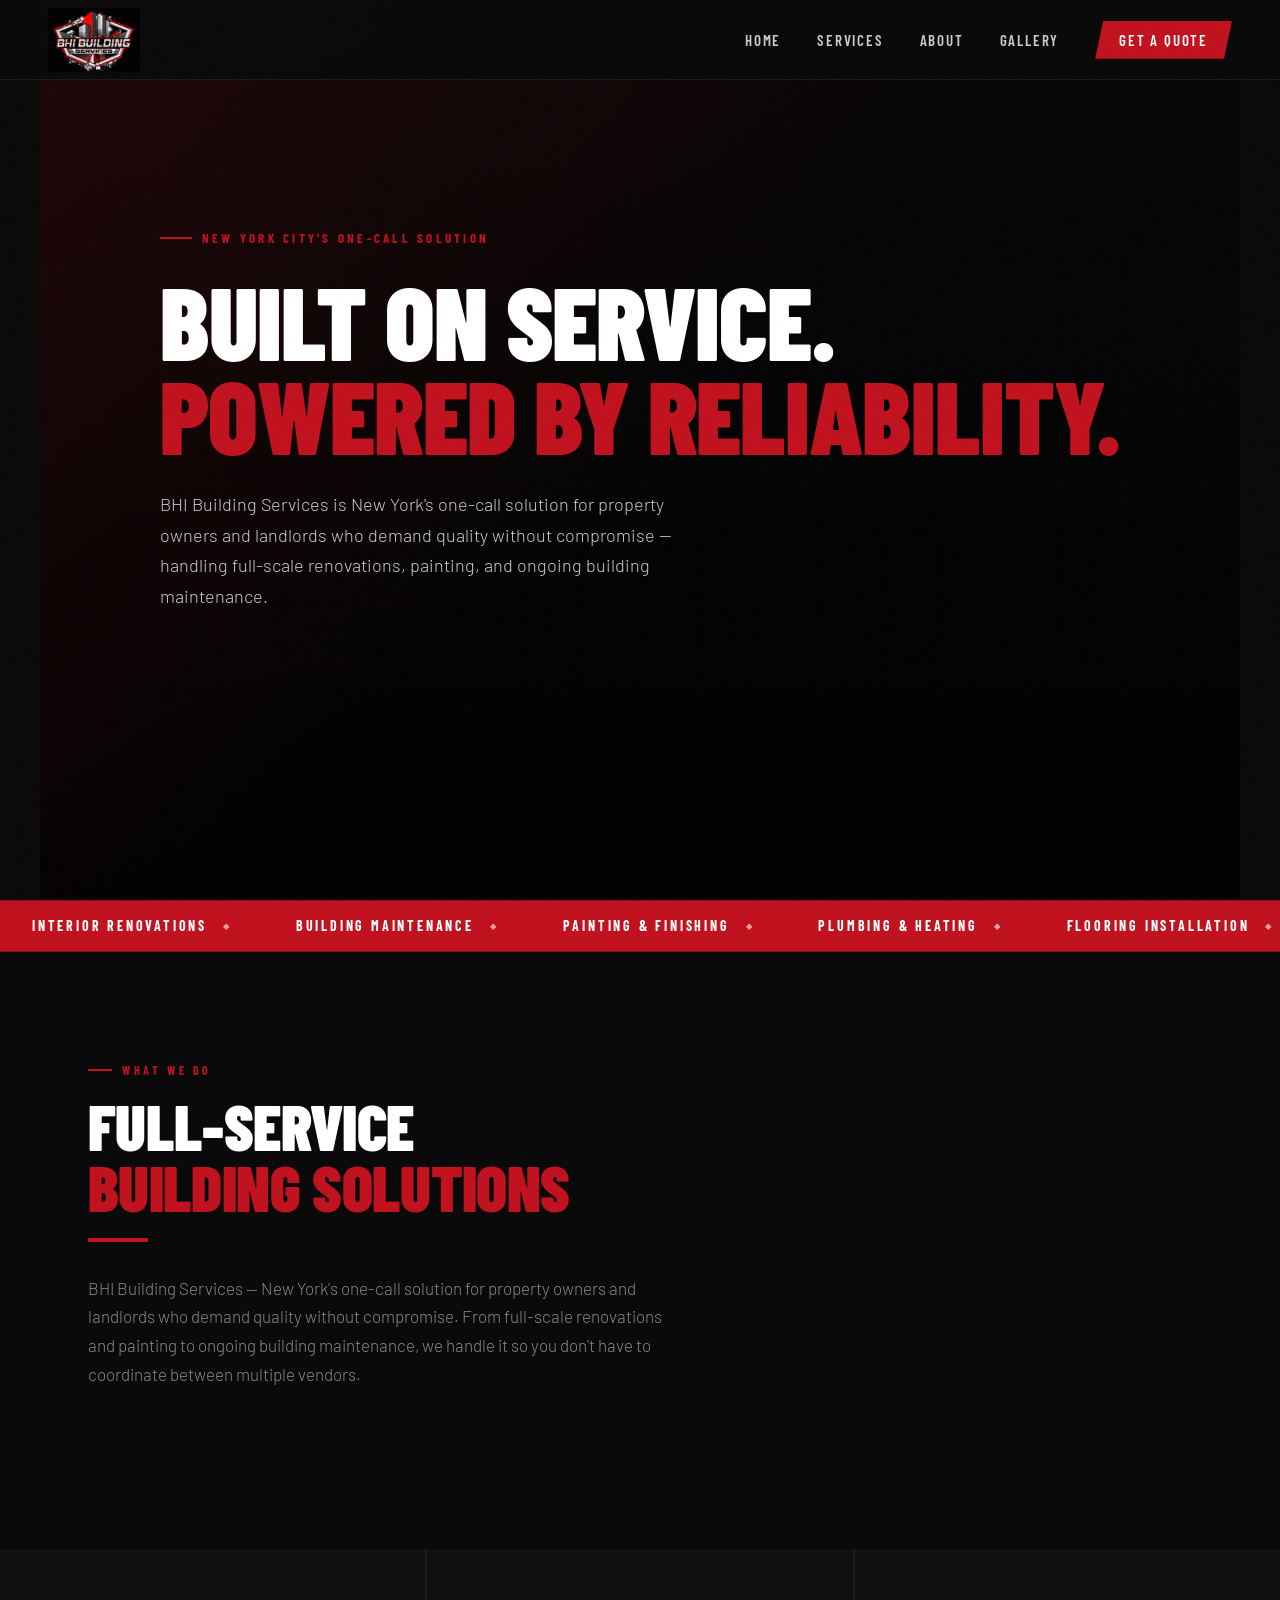
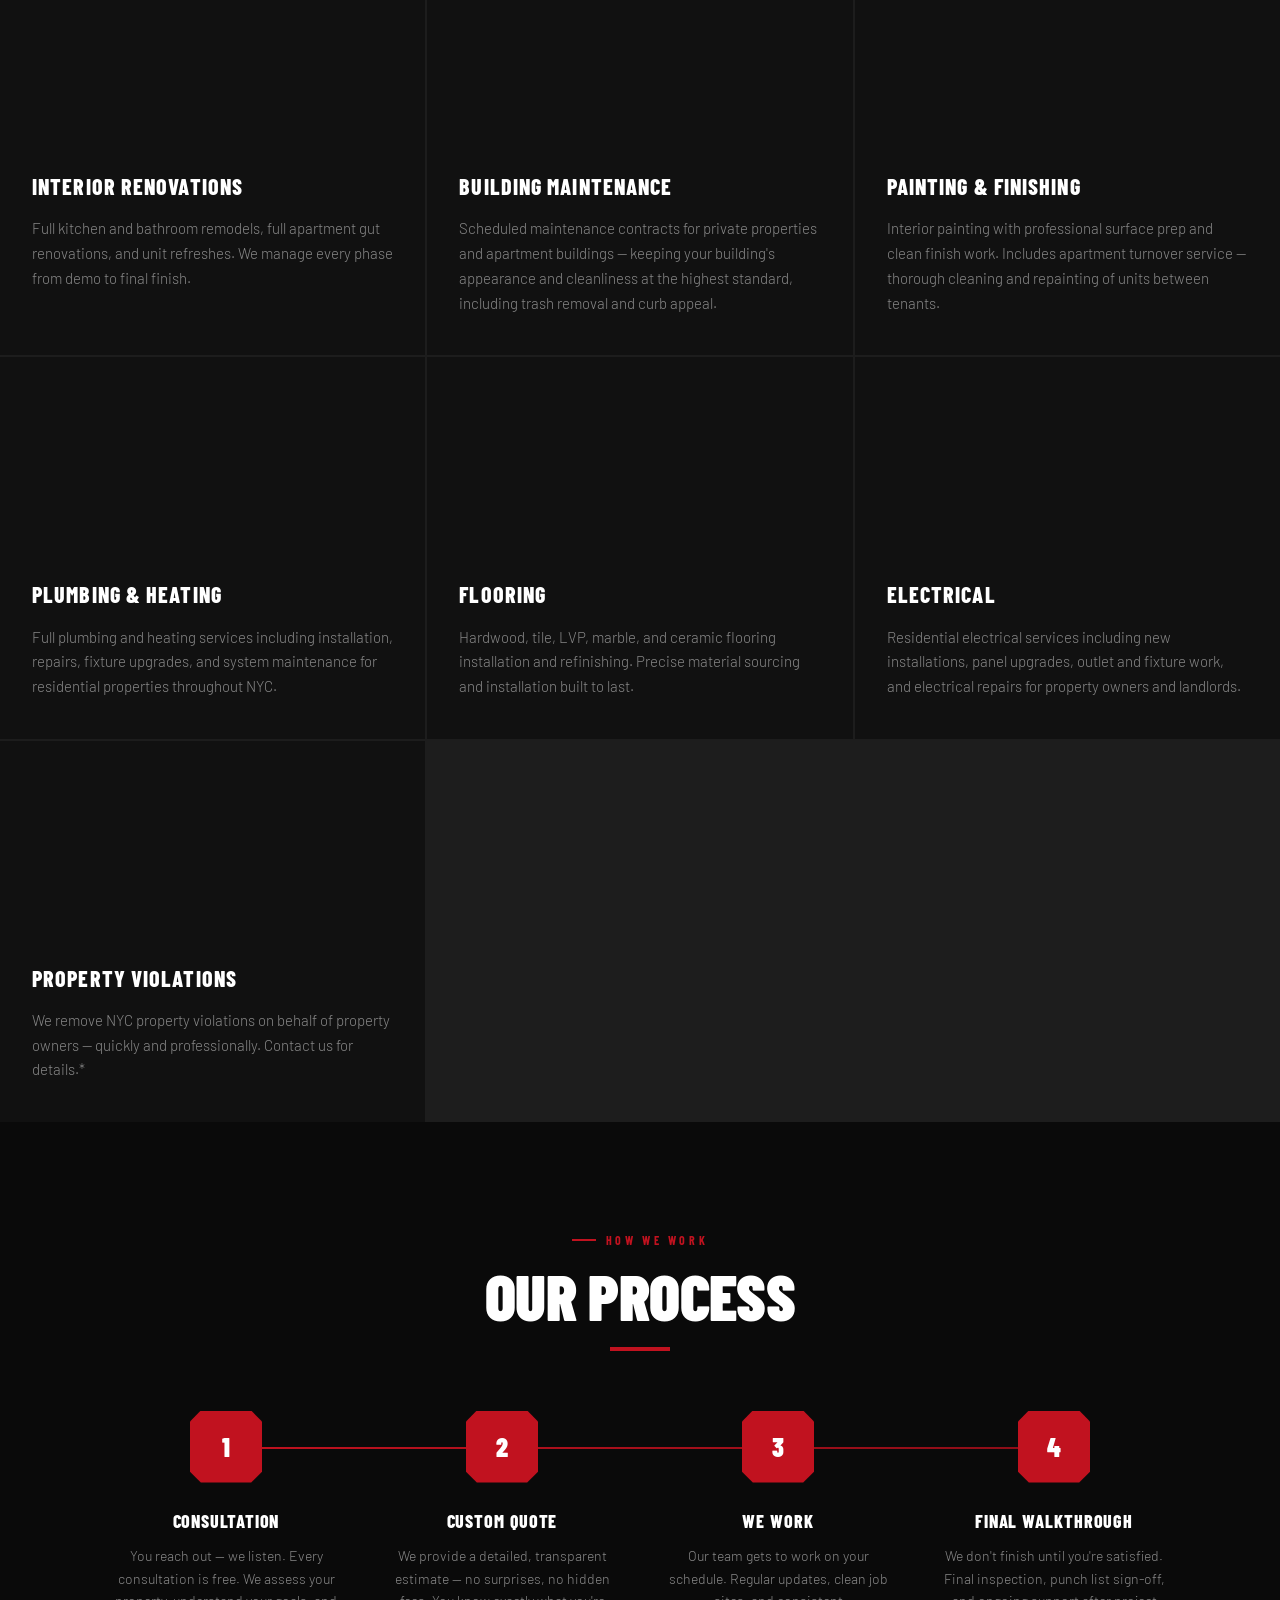
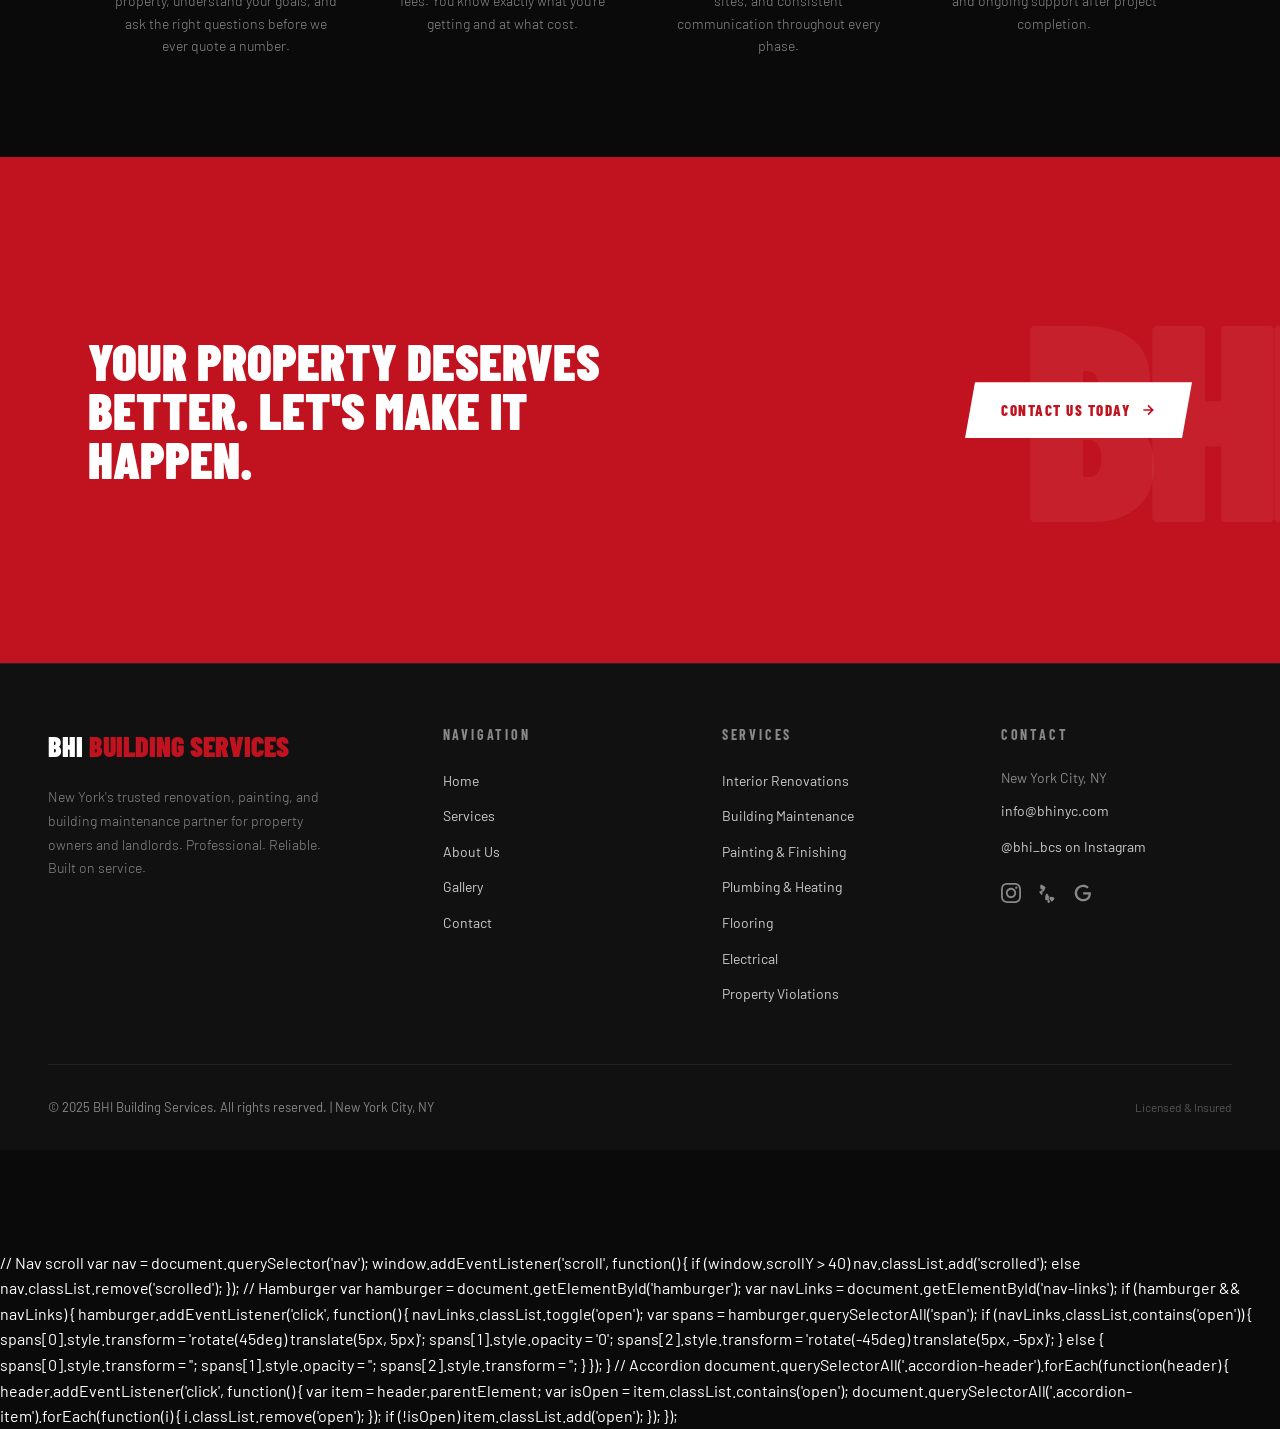
==== index.html @ a7269b77 "Add files via upload" ====
<!DOCTYPE html>
<html lang="en">
<head>
  <meta charset="UTF-8"/>
  <meta name="viewport" content="width=device-width, initial-scale=1.0"/>
  <title>Home | BHI Building Services</title>
  <style>
@import url('https://fonts.googleapis.com/css2?family=Barlow+Condensed:wght@400;600;700;800;900&family=Barlow:wght@300;400;500;600&display=swap');

:root {
  --black: #0a0a0a;
  --dark: #111111;
  --dark-2: #1a1a1a;
  --charcoal: #2a2a2a;
  --red: #C1121F;
  --red-light: #e03030;
  --red-dark: #8b0d17;
  --white: #ffffff;
  --gray: #888888;
  --gray-light: #cccccc;
  --border: rgba(255,255,255,0.08);
  --font-display: 'Barlow Condensed', sans-serif;
  --font-body: 'Barlow', sans-serif;
}

*, *::before, *::after { box-sizing: border-box; margin: 0; padding: 0; }

html { scroll-behavior: smooth; }

body {
  background: var(--black);
  color: var(--white);
  font-family: var(--font-body);
  font-size: 16px;
  line-height: 1.6;
  overflow-x: hidden;
}

/* ─── NOISE TEXTURE OVERLAY ─── */
body::before {
  content: '';
  position: fixed;
  inset: 0;
  background-image: url("data:image/svg+xml,%3Csvg viewBox='0 0 256 256' xmlns='http://www.w3.org/2000/svg'%3E%3Cfilter id='noise'%3E%3CfeTurbulence type='fractalNoise' baseFrequency='0.9' numOctaves='4' stitchTiles='stitch'/%3E%3C/filter%3E%3Crect width='100%25' height='100%25' filter='url(%23noise)' opacity='0.04'/%3E%3C/svg%3E");
  pointer-events: none;
  z-index: 9999;
  opacity: 0.4;
}

/* ─── NAVIGATION ─── */
nav {
  position: fixed;
  top: 0; left: 0; right: 0;
  z-index: 1000;
  display: flex;
  align-items: center;
  justify-content: space-between;
  padding: 0 48px;
  height: 80px;
  background: rgba(10,10,10,0.92);
  backdrop-filter: blur(12px);
  border-bottom: 1px solid var(--border);
  transition: background 0.3s ease;
}

nav.scrolled {
  background: rgba(10,10,10,0.99);
}

.nav-logo {
  display: flex;
  align-items: center;
  gap: 12px;
  text-decoration: none;
}

.nav-logo img {
  height: 52px;
  width: auto;
}

.nav-links {
  display: flex;
  align-items: center;
  gap: 36px;
  list-style: none;
}

.nav-links a {
  color: var(--gray-light);
  text-decoration: none;
  font-family: var(--font-display);
  font-size: 15px;
  font-weight: 600;
  letter-spacing: 0.12em;
  text-transform: uppercase;
  transition: color 0.2s;
  position: relative;
}

.nav-links a::after {
  content: '';
  position: absolute;
  bottom: -4px; left: 0;
  width: 0; height: 2px;
  background: var(--red);
  transition: width 0.25s ease;
}

.nav-links a:hover { color: var(--white); }
.nav-links a:hover::after { width: 100%; }

.nav-cta {
  background: var(--red);
  color: var(--white) !important;
  padding: 10px 24px;
  clip-path: polygon(8px 0%, 100% 0%, calc(100% - 8px) 100%, 0% 100%);
  transition: background 0.2s !important;
}
.nav-cta:hover { background: var(--red-light) !important; color: var(--white) !important; }
.nav-cta::after { display: none !important; }

.hamburger {
  display: none;
  flex-direction: column;
  gap: 5px;
  cursor: pointer;
  background: none;
  border: none;
  padding: 4px;
}
.hamburger span {
  display: block;
  width: 26px;
  height: 2px;
  background: var(--white);
  transition: all 0.3s;
}

/* ─── MOBILE NAV ─── */
@media (max-width: 900px) {
  nav { padding: 0 24px; }
  .hamburger { display: flex; }
  .nav-links {
    position: fixed;
    top: 80px; left: 0; right: 0;
    background: var(--dark);
    flex-direction: column;
    padding: 32px 24px;
    gap: 24px;
    transform: translateY(-120%);
    transition: transform 0.35s ease;
    border-bottom: 1px solid var(--border);
  }
  .nav-links.open { transform: translateY(0); }
  .nav-links a { font-size: 20px; }
}

/* ─── PAGE SECTIONS ─── */
.page { display: none; }
.page.active { display: block; }

/* ─── HERO ─── */
.hero {
  min-height: 100vh;
  display: flex;
  align-items: center;
  position: relative;
  overflow: hidden;
  padding-top: 80px;
}

.hero-bg {
  position: absolute;
  inset: 0;
  background:
    linear-gradient(135deg, rgba(193,18,31,0.15) 0%, transparent 50%),
    linear-gradient(to bottom, rgba(0,0,0,0.3) 0%, rgba(0,0,0,0.85) 100%),
    url('https://images.unsplash.com/photo-1504307651254-35680f356dfd?w=1800&q=80') center/cover no-repeat;
}

.hero-grid-overlay {
  position: absolute;
  inset: 0;
  background-image:
    linear-gradient(rgba(193,18,31,0.08) 1px, transparent 1px),
    linear-gradient(90deg, rgba(193,18,31,0.08) 1px, transparent 1px);
  background-size: 60px 60px;
  mask-image: linear-gradient(to bottom, transparent, rgba(0,0,0,0.4) 30%, rgba(0,0,0,0.4) 70%, transparent);
}

.hero-content {
  position: relative;
  z-index: 2;
  max-width: 1200px;
  margin: 0 auto;
  padding: 0 48px;
}

.hero-eyebrow {
  display: inline-flex;
  align-items: center;
  gap: 10px;
  font-family: var(--font-display);
  font-size: 13px;
  font-weight: 700;
  letter-spacing: 0.25em;
  text-transform: uppercase;
  color: var(--red);
  margin-bottom: 24px;
}

.hero-eyebrow::before {
  content: '';
  display: block;
  width: 32px;
  height: 2px;
  background: var(--red);
}

.hero h1 {
  font-family: var(--font-display);
  font-size: clamp(56px, 8vw, 110px);
  font-weight: 900;
  line-height: 0.92;
  text-transform: uppercase;
  letter-spacing: -0.01em;
  margin-bottom: 28px;
}

.hero h1 span {
  color: var(--red);
  display: block;
}

.hero-sub {
  font-size: 18px;
  color: var(--gray-light);
  max-width: 540px;
  line-height: 1.7;
  margin-bottom: 48px;
  font-weight: 300;
}

.hero-actions {
  display: flex;
  gap: 16px;
  flex-wrap: wrap;
}

.btn-primary {
  display: inline-flex;
  align-items: center;
  gap: 10px;
  background: var(--red);
  color: var(--white);
  font-family: var(--font-display);
  font-size: 15px;
  font-weight: 700;
  letter-spacing: 0.1em;
  text-transform: uppercase;
  padding: 16px 36px;
  text-decoration: none;
  clip-path: polygon(10px 0%, 100% 0%, calc(100% - 10px) 100%, 0% 100%);
  transition: background 0.2s, transform 0.2s;
  cursor: pointer;
  border: none;
}

.btn-primary:hover {
  background: var(--red-light);
  transform: translateY(-2px);
}

.btn-outline {
  display: inline-flex;
  align-items: center;
  gap: 10px;
  background: transparent;
  color: var(--white);
  font-family: var(--font-display);
  font-size: 15px;
  font-weight: 700;
  letter-spacing: 0.1em;
  text-transform: uppercase;
  padding: 14px 34px;
  text-decoration: none;
  border: 2px solid rgba(255,255,255,0.3);
  clip-path: polygon(10px 0%, 100% 0%, calc(100% - 10px) 100%, 0% 100%);
  transition: border-color 0.2s, background 0.2s, transform 0.2s;
  cursor: pointer;
}

.btn-outline:hover {
  border-color: var(--white);
  background: rgba(255,255,255,0.05);
  transform: translateY(-2px);
}

.hero-stats {
  position: absolute;
  bottom: 60px;
  right: 48px;
  display: flex;
  gap: 48px;
  z-index: 2;
}

.stat {
  text-align: right;
}

.stat-number {
  font-family: var(--font-display);
  font-size: 48px;
  font-weight: 900;
  color: var(--red);
  line-height: 1;
}

.stat-label {
  font-size: 12px;
  letter-spacing: 0.15em;
  text-transform: uppercase;
  color: var(--gray);
  margin-top: 4px;
}

/* ─── SECTIONS ─── */
section {
  padding: 100px 48px;
  max-width: 1200px;
  margin: 0 auto;
}

.section-full {
  max-width: none;
  padding: 100px 0;
}

.section-eyebrow {
  display: inline-flex;
  align-items: center;
  gap: 10px;
  font-family: var(--font-display);
  font-size: 12px;
  font-weight: 700;
  letter-spacing: 0.3em;
  text-transform: uppercase;
  color: var(--red);
  margin-bottom: 16px;
}

.section-eyebrow::before {
  content: '';
  display: block;
  width: 24px;
  height: 2px;
  background: var(--red);
}

h2.section-title {
  font-family: var(--font-display);
  font-size: clamp(36px, 5vw, 64px);
  font-weight: 900;
  text-transform: uppercase;
  line-height: 0.95;
  letter-spacing: -0.01em;
  margin-bottom: 20px;
}

h2.section-title span { color: var(--red); }

.section-sub {
  color: var(--gray);
  font-size: 17px;
  max-width: 580px;
  line-height: 1.7;
  font-weight: 300;
}

/* ─── TICKER STRIP ─── */
.ticker-wrap {
  background: var(--red);
  overflow: hidden;
  padding: 14px 0;
  border-top: 1px solid var(--red-dark);
  border-bottom: 1px solid var(--red-dark);
}

.ticker-track {
  display: flex;
  width: max-content;
  animation: ticker 30s linear infinite;
}

.ticker-item {
  font-family: var(--font-display);
  font-size: 14px;
  font-weight: 700;
  letter-spacing: 0.2em;
  text-transform: uppercase;
  white-space: nowrap;
  padding: 0 32px;
  display: flex;
  align-items: center;
  gap: 16px;
}

.ticker-item::after {
  content: '◆';
  font-size: 8px;
  opacity: 0.6;
}

@keyframes ticker {
  from { transform: translateX(0); }
  to { transform: translateX(-50%); }
}

/* ─── SERVICES ─── */
.services-grid {
  display: grid;
  grid-template-columns: repeat(3, 1fr);
  gap: 2px;
  background: var(--border);
}

.service-card {
  background: var(--dark);
  padding: 40px 32px;
  position: relative;
  overflow: hidden;
  transition: background 0.3s;
  cursor: default;
}

.service-card::before {
  content: '';
  position: absolute;
  bottom: 0; left: 0;
  width: 100%; height: 3px;
  background: var(--red);
  transform: scaleX(0);
  transform-origin: left;
  transition: transform 0.35s ease;
}

.service-card:hover { background: var(--dark-2); }
.service-card:hover::before { transform: scaleX(1); }

.service-photo {
  width: 100%;
  height: 160px;
  margin-bottom: 20px;
  display: block;
  position: relative;
  overflow: hidden;
  transition: filter 0.3s;
}

.service-card:hover .service-photo {
  filter: brightness(1.1);
}

.service-card h3 {
  font-family: var(--font-display);
  font-size: 22px;
  font-weight: 800;
  text-transform: uppercase;
  letter-spacing: 0.05em;
  margin-bottom: 12px;
}

.service-card p {
  color: var(--gray);
  font-size: 15px;
  line-height: 1.65;
  font-weight: 300;
}

.service-number {
  position: absolute;
  top: 16px; right: 20px;
  font-family: var(--font-display);
  font-size: 60px;
  font-weight: 900;
  color: rgba(255,255,255,0.03);
  line-height: 1;
  pointer-events: none;
}

/* ─── ABOUT / WHY US ─── */
.about-grid {
  display: grid;
  grid-template-columns: 1fr 1fr;
  gap: 80px;
  align-items: center;
}

.about-image-block {
  position: relative;
}

.about-img {
  width: 100%;
  height: 500px;
  object-fit: cover;
  display: block;
  
}

.about-image-block::before {
  content: '';
  position: absolute;
  top: -16px; left: -16px;
  right: 16px; bottom: 16px;
  border: 2px solid var(--red);
  z-index: 0;
}

.about-image-block img { position: relative; z-index: 1; }

.about-badge {
  position: absolute;
  bottom: -24px;
  right: -24px;
  z-index: 2;
  background: var(--red);
  width: 130px;
  height: 130px;
  display: flex;
  flex-direction: column;
  align-items: center;
  justify-content: center;
  clip-path: polygon(15% 0%, 85% 0%, 100% 15%, 100% 85%, 85% 100%, 15% 100%, 0% 85%, 0% 15%);
}

.about-badge-num {
  font-family: var(--font-display);
  font-size: 42px;
  font-weight: 900;
  line-height: 1;
}

.about-badge-text {
  font-size: 10px;
  font-weight: 700;
  letter-spacing: 0.1em;
  text-transform: uppercase;
  text-align: center;
  line-height: 1.3;
}

.features-list {
  list-style: none;
  margin-top: 32px;
  display: flex;
  flex-direction: column;
  gap: 16px;
}

.features-list li {
  display: flex;
  align-items: flex-start;
  gap: 14px;
  font-size: 15px;
  color: var(--gray-light);
  font-weight: 300;
}

.features-list li::before {
  content: '▸';
  color: var(--red);
  font-size: 14px;
  margin-top: 2px;
  flex-shrink: 0;
}

/* ─── TEAM ─── */
.team-grid {
  display: grid;
  grid-template-columns: repeat(2, 1fr);
  gap: 32px;
  max-width: 800px;
  margin: 60px auto 0;
}

.team-card {
  background: var(--dark);
  border: 1px solid var(--border);
  position: relative;
  overflow: hidden;
  transition: border-color 0.3s;
}

.team-card:hover { border-color: var(--red); }

.team-card-img {
  width: 100%;
  height: 320px;
  object-fit: cover;
  object-position: top;
  display: block;
  
  transition: filter 0.4s;
}

.team-card:hover .team-card-img {  }

.team-card-info {
  padding: 24px 28px;
  border-top: 3px solid var(--red);
}

.team-card-info h3 {
  font-family: var(--font-display);
  font-size: 26px;
  font-weight: 800;
  text-transform: uppercase;
  letter-spacing: 0.05em;
}

.team-card-info span {
  font-size: 12px;
  letter-spacing: 0.2em;
  text-transform: uppercase;
  color: var(--red);
  font-weight: 600;
}

/* ─── GALLERY ─── */
.gallery-grid {
  display: grid;
  grid-template-columns: repeat(3, 1fr);
  grid-template-rows: auto;
  gap: 4px;
}

.gallery-item {
  overflow: hidden;
  position: relative;
  cursor: pointer;
}

.gallery-item:nth-child(1) { grid-column: span 2; grid-row: span 2; }

.gallery-item img {
  width: 100%;
  height: 100%;
  min-height: 200px;
  object-fit: cover;
  display: block;
  transition: transform 0.5s ease, filter 0.3s;
  
}

.gallery-item:hover img {
  transform: scale(1.06);
  
}

.gallery-item-overlay {
  position: absolute;
  inset: 0;
  background: rgba(193,18,31,0);
  transition: background 0.3s;
  display: flex;
  align-items: center;
  justify-content: center;
}

.gallery-item:hover .gallery-item-overlay {
  background: rgba(193,18,31,0.25);
}

/* ─── PROCESS ─── */
.process-steps {
  display: grid;
  grid-template-columns: repeat(4, 1fr);
  gap: 0;
  position: relative;
  margin-top: 60px;
}

.process-steps::before {
  content: '';
  position: absolute;
  top: 36px;
  left: 12.5%;
  right: 12.5%;
  height: 2px;
  background: linear-gradient(to right, var(--red), var(--red-dark));
}

.process-step {
  text-align: center;
  padding: 0 24px;
  position: relative;
}

.step-num {
  width: 72px;
  height: 72px;
  background: var(--red);
  clip-path: polygon(15% 0%, 85% 0%, 100% 15%, 100% 85%, 85% 100%, 15% 100%, 0% 85%, 0% 15%);
  display: flex;
  align-items: center;
  justify-content: center;
  margin: 0 auto 24px;
  font-family: var(--font-display);
  font-size: 26px;
  font-weight: 900;
  position: relative;
  z-index: 1;
}

.process-step h4 {
  font-family: var(--font-display);
  font-size: 18px;
  font-weight: 800;
  text-transform: uppercase;
  letter-spacing: 0.05em;
  margin-bottom: 10px;
}

.process-step p {
  color: var(--gray);
  font-size: 14px;
  line-height: 1.6;
  font-weight: 300;
}

/* ─── CTA BANNER ─── */
.cta-banner {
  background: var(--red);
  position: relative;
  overflow: hidden;
}

.cta-banner::before {
  content: 'BHI';
  position: absolute;
  right: -40px;
  top: 50%;
  transform: translateY(-50%);
  font-family: var(--font-display);
  font-size: 280px;
  font-weight: 900;
  color: rgba(255,255,255,0.06);
  line-height: 1;
  pointer-events: none;
  letter-spacing: -0.05em;
}

.cta-inner {
  max-width: 1200px;
  margin: 0 auto;
  padding: 80px 48px;
  display: flex;
  align-items: center;
  justify-content: space-between;
  gap: 40px;
}

.cta-inner h2 {
  font-family: var(--font-display);
  font-size: clamp(32px, 4vw, 54px);
  font-weight: 900;
  text-transform: uppercase;
  line-height: 0.95;
  max-width: 600px;
}

.btn-white {
  display: inline-flex;
  align-items: center;
  gap: 10px;
  background: var(--white);
  color: var(--red);
  font-family: var(--font-display);
  font-size: 15px;
  font-weight: 800;
  letter-spacing: 0.1em;
  text-transform: uppercase;
  padding: 16px 36px;
  text-decoration: none;
  clip-path: polygon(10px 0%, 100% 0%, calc(100% - 10px) 100%, 0% 100%);
  white-space: nowrap;
  transition: opacity 0.2s, transform 0.2s;
  cursor: pointer;
  border: none;
  flex-shrink: 0;
}

.btn-white:hover { opacity: 0.9; transform: translateY(-2px); }

/* ─── CONTACT ─── */
.contact-grid {
  display: grid;
  grid-template-columns: 1fr 1.4fr;
  gap: 80px;
  align-items: start;
}

.contact-info h3 {
  font-family: var(--font-display);
  font-size: 28px;
  font-weight: 800;
  text-transform: uppercase;
  margin-bottom: 24px;
}

.contact-items {
  display: flex;
  flex-direction: column;
  gap: 24px;
  margin-top: 40px;
}

.contact-item {
  display: flex;
  gap: 16px;
  align-items: flex-start;
}

.contact-item-icon {
  width: 48px;
  height: 48px;
  background: var(--red);
  clip-path: polygon(10px 0%, 100% 0%, calc(100% - 10px) 100%, 0% 100%);
  display: flex;
  align-items: center;
  justify-content: center;
  font-size: 18px;
  flex-shrink: 0;
}

.contact-item-text strong {
  display: block;
  font-family: var(--font-display);
  font-size: 13px;
  font-weight: 700;
  letter-spacing: 0.15em;
  text-transform: uppercase;
  color: var(--gray);
  margin-bottom: 4px;
}

.contact-item-text a,
.contact-item-text span {
  color: var(--white);
  text-decoration: none;
  font-size: 16px;
  transition: color 0.2s;
}

.contact-item-text a:hover { color: var(--red); }

.contact-form {
  background: var(--dark);
  padding: 48px 40px;
  border: 1px solid var(--border);
  position: relative;
}

.contact-form::before {
  content: '';
  position: absolute;
  top: 0; left: 0;
  right: 0;
  height: 3px;
  background: var(--red);
}

.form-row {
  display: grid;
  grid-template-columns: 1fr 1fr;
  gap: 16px;
}

.form-group {
  display: flex;
  flex-direction: column;
  gap: 8px;
  margin-bottom: 20px;
}

.form-group label {
  font-family: var(--font-display);
  font-size: 12px;
  font-weight: 700;
  letter-spacing: 0.2em;
  text-transform: uppercase;
  color: var(--gray);
}

.form-group input,
.form-group select,
.form-group textarea {
  background: var(--charcoal);
  border: 1px solid rgba(255,255,255,0.1);
  color: var(--white);
  font-family: var(--font-body);
  font-size: 15px;
  padding: 14px 16px;
  outline: none;
  transition: border-color 0.2s;
  appearance: none;
  -webkit-appearance: none;
  border-radius: 0;
}

.form-group input:focus,
.form-group select:focus,
.form-group textarea:focus {
  border-color: var(--red);
}

.form-group textarea {
  resize: vertical;
  min-height: 120px;
}

.form-group select option { background: var(--charcoal); }

/* ─── SOCIAL STRIP ─── */
.social-strip {
  display: flex;
  align-items: center;
  gap: 16px;
  margin-top: 40px;
}

.social-link {
  display: flex;
  align-items: center;
  gap: 8px;
  color: var(--gray);
  text-decoration: none;
  font-family: var(--font-display);
  font-size: 13px;
  font-weight: 600;
  letter-spacing: 0.1em;
  text-transform: uppercase;
  transition: color 0.2s;
}

.social-link:hover { color: var(--red); }

.social-link svg {
  width: 18px;
  height: 18px;
  fill: currentColor;
}

/* ─── FOOTER ─── */
footer {
  background: var(--dark);
  border-top: 1px solid var(--border);
  padding: 60px 48px 32px;
}

.footer-inner {
  max-width: 1200px;
  margin: 0 auto;
}

.footer-top {
  display: grid;
  grid-template-columns: 1.5fr 1fr 1fr 1fr;
  gap: 48px;
  padding-bottom: 48px;
  border-bottom: 1px solid var(--border);
}

.footer-brand img { height: 56px; margin-bottom: 16px; }
.footer-brand p {
  color: var(--gray);
  font-size: 14px;
  line-height: 1.7;
  max-width: 280px;
  font-weight: 300;
}

.footer-col h4 {
  font-family: var(--font-display);
  font-size: 14px;
  font-weight: 700;
  letter-spacing: 0.2em;
  text-transform: uppercase;
  color: var(--gray);
  margin-bottom: 20px;
}

.footer-col ul { list-style: none; }
.footer-col ul li { margin-bottom: 10px; }
.footer-col ul li a {
  color: var(--gray-light);
  text-decoration: none;
  font-size: 14px;
  transition: color 0.2s;
}
.footer-col ul li a:hover { color: var(--red); }

.footer-bottom {
  display: flex;
  align-items: center;
  justify-content: space-between;
  padding-top: 32px;
}

.footer-bottom p {
  font-size: 13px;
  color: var(--gray);
}

.footer-social {
  display: flex;
  gap: 16px;
}

.footer-social a {
  color: var(--gray);
  font-size: 18px;
  text-decoration: none;
  transition: color 0.2s;
}

.footer-social a:hover { color: var(--red); }

/* ─── RESPONSIVE ─── */
@media (max-width: 1024px) {
  .hero h1 { font-size: clamp(48px, 7vw, 80px); }
  .services-grid { grid-template-columns: repeat(2, 1fr); }
  .about-grid { grid-template-columns: 1fr; gap: 60px; }
  .about-image-block { max-width: 500px; }
  .process-steps { grid-template-columns: repeat(2, 1fr); gap: 40px; }
  .process-steps::before { display: none; }
  .footer-top { grid-template-columns: 1fr 1fr; }
}

@media (max-width: 768px) {
  section { padding: 70px 24px; }
  .hero-content { padding: 0 24px; }
  .hero-stats { right: 24px; gap: 24px; bottom: 40px; }
  .stat-number { font-size: 32px; }
  .services-grid { grid-template-columns: 1fr; }
  .team-grid { grid-template-columns: 1fr; max-width: 400px; }
  .gallery-grid { grid-template-columns: 1fr 1fr; }
  .gallery-item:nth-child(1) { grid-column: span 2; grid-row: span 1; }
  .contact-grid { grid-template-columns: 1fr; gap: 40px; }
  .form-row { grid-template-columns: 1fr; }
  .cta-inner { flex-direction: column; text-align: center; }
  .footer-top { grid-template-columns: 1fr; gap: 36px; }
  .footer-bottom { flex-direction: column; gap: 16px; text-align: center; }
  .process-steps { grid-template-columns: 1fr; }
  footer { padding: 48px 24px 24px; }
}

/* ─── ANIMATIONS ─── */
@keyframes fadeUp {
  from { opacity: 0; transform: translateY(30px); }
  to { opacity: 1; transform: translateY(0); }
}

.fade-up {
  opacity: 0;
  animation: fadeUp 0.7s ease forwards;
}

.fade-up-1 { animation-delay: 0.1s; }
.fade-up-2 { animation-delay: 0.25s; }
.fade-up-3 { animation-delay: 0.4s; }
.fade-up-4 { animation-delay: 0.55s; }

/* ─── DIVIDER ─── */
.red-divider {
  width: 60px;
  height: 4px;
  background: var(--red);
  margin: 20px 0 32px;
}

/* ─── PAGE HERO ─── */
.page-hero {
  padding: 160px 48px 80px;
  background:
    linear-gradient(to bottom, rgba(0,0,0,0.5), rgba(0,0,0,0.9)),
    url('https://images.unsplash.com/photo-1504307651254-35680f356dfd?w=1400&q=80') center/cover no-repeat;
  text-align: center;
}

.page-hero h1 {
  font-family: var(--font-display);
  font-size: clamp(48px, 7vw, 88px);
  font-weight: 900;
  text-transform: uppercase;
  line-height: 0.95;
  letter-spacing: -0.01em;
}

.page-hero h1 span { color: var(--red); }

.page-hero p {
  color: var(--gray-light);
  font-size: 18px;
  margin-top: 20px;
  font-weight: 300;
  max-width: 600px;
  margin-inline: auto;
}

/* ─── ACCORDION (Services page) ─── */
.accordion-item {
  border-bottom: 1px solid var(--border);
}

.accordion-header {
  display: flex;
  align-items: center;
  justify-content: space-between;
  padding: 24px 0;
  cursor: pointer;
  font-family: var(--font-display);
  font-size: 22px;
  font-weight: 800;
  text-transform: uppercase;
  letter-spacing: 0.05em;
  transition: color 0.2s;
}

.accordion-header:hover { color: var(--red); }

.accordion-icon {
  width: 32px;
  height: 32px;
  background: var(--red);
  display: flex;
  align-items: center;
  justify-content: center;
  font-size: 20px;
  flex-shrink: 0;
  transition: transform 0.3s;
  clip-path: polygon(5px 0%, 100% 0%, calc(100% - 5px) 100%, 0% 100%);
}

.accordion-item.open .accordion-icon { transform: rotate(45deg); }

.accordion-body {
  max-height: 0;
  overflow: hidden;
  transition: max-height 0.4s ease, padding 0.3s;
  color: var(--gray);
  font-size: 15px;
  line-height: 1.8;
  font-weight: 300;
}

.accordion-item.open .accordion-body {
  max-height: 400px;
  padding-bottom: 24px;
}

/* ─── FORM SUCCESS ─── */
.form-success {
  display: none;
  text-align: center;
  padding: 40px;
}

.form-success h3 {
  font-family: var(--font-display);
  font-size: 32px;
  font-weight: 900;
  text-transform: uppercase;
  color: var(--red);
  margin-bottom: 12px;
}

/* ─── GALLERY PLACEHOLDERS ─── */
.gallery-placeholder {
  background: var(--dark-2);
  border: 1px dashed rgba(193,18,31,0.3);
  min-height: 200px;
  display: flex;
  align-items: center;
  justify-content: center;
}
.gallery-ph-inner {
  text-align: center;
  padding: 20px;
}
.gallery-ph-inner span {
  display: block;
  font-family: var(--font-display);
  font-size: 14px;
  font-weight: 700;
  letter-spacing: 0.15em;
  text-transform: uppercase;
  color: var(--red);
  margin-bottom: 6px;
}
.gallery-ph-inner p {
  font-size: 12px;
  color: var(--gray);
}

</style>
</head>
<body>
  <nav id="main-nav">
    <a href="index.html" class="nav-logo">
      <img src="[data-uri]" alt="BHI Building Services" style="height:64px;width:auto;display:block;" />
    </a>
    <ul class="nav-links" id="nav-links">
      <li><a href="index.html" class="active-link">Home</a></li>
      <li><a href="services.html">Services</a></li>
      <li><a href="about.html">About</a></li>
      <li><a href="gallery.html">Gallery</a></li>
      <li><a href="contact.html" class="nav-cta">Get a Quote</a></li>
    </ul>
    <button class="hamburger" id="hamburger" aria-label="Menu">
      <span></span><span></span><span></span>
    </button>
  </nav>
<!-- HERO — interior renovation background -->
    <section class="hero">
      <div class="hero-bg" style="background:
        linear-gradient(135deg, rgba(193,18,31,0.15) 0%, transparent 50%),
        linear-gradient(to bottom, rgba(0,0,0,0.35) 0%, rgba(0,0,0,0.88) 100%),
        url('https://images.unsplash.com/photo-1552321554-5fefe8c9ef14?w=1800&q=80') center/cover no-repeat;">
      </div>
      <div class="hero-grid-overlay"></div>

      <div class="hero-content">
        <div class="hero-eyebrow fade-up fade-up-1">New York City's One-Call Solution</div>
        <h1 class="fade-up fade-up-2">
          Built on Service.<br/>
          <span>Powered by Reliability.</span>
        </h1>
        <p class="hero-sub fade-up fade-up-3">
          BHI Building Services is New York's one-call solution for property owners and landlords who demand quality without compromise — handling full-scale renovations, painting, and ongoing building maintenance.
        </p>

      </div>
    </section>

    <!-- TICKER -->
    <div class="ticker-wrap">
      <div class="ticker-track">
        <div class="ticker-item">Interior Renovations</div>
        <div class="ticker-item">Building Maintenance</div>
        <div class="ticker-item">Painting &amp; Finishing</div>
        <div class="ticker-item">Plumbing &amp; Heating</div>
        <div class="ticker-item">Flooring Installation</div>
        <div class="ticker-item">Electrical</div>
        <div class="ticker-item">Apartment Turnover Services</div>
        <div class="ticker-item">Property Violation Clearance Service</div>
        <div class="ticker-item">General Contracting</div>
        <!-- Duplicate for seamless loop -->
        <div class="ticker-item">Interior Renovations</div>
        <div class="ticker-item">Building Maintenance</div>
        <div class="ticker-item">Painting &amp; Finishing</div>
        <div class="ticker-item">Plumbing &amp; Heating</div>
        <div class="ticker-item">Flooring Installation</div>
        <div class="ticker-item">Electrical</div>
        <div class="ticker-item">Apartment Turnover Services</div>
        <div class="ticker-item">Property Violation Clearance Service</div>
        <div class="ticker-item">General Contracting</div>
      </div>
    </div>

    <!-- SERVICES OVERVIEW -->
    <section style="padding-top:100px;padding-bottom:0;">
      <div class="section-eyebrow">What We Do</div>
      <h2 class="section-title">Full-Service<br/><span>Building Solutions</span></h2>
      <div class="red-divider"></div>
      <p class="section-sub">BHI Building Services — New York's one-call solution for property owners and landlords who demand quality without compromise. From full-scale renovations and painting to ongoing building maintenance, we handle it so you don't have to coordinate between multiple vendors.</p>
    </section>

    <div class="section-full" style="margin-top:60px;">
      <div class="services-grid">

        <div class="service-card">
          <div class="service-photo" style="background:url('https://images.unsplash.com/photo-1552321554-5fefe8c9ef14?w=600&q=80') center/cover no-repeat;"></div>
          <h3>Interior Renovations</h3>
          <p>Full kitchen and bathroom remodels, full apartment gut renovations, and unit refreshes. We manage every phase from demo to final finish.</p>
        </div>

        <div class="service-card">
          <div class="service-photo" style="background:url('https://images.pexels.com/photos/1643383/pexels-photo-1643383.jpeg?auto=compress&cs=tinysrgb&w=600') center/cover no-repeat;"></div>
          <h3>Building Maintenance</h3>
          <p>Scheduled maintenance contracts for private properties and apartment buildings — keeping your building's appearance and cleanliness at the highest standard, including trash removal and curb appeal.</p>
        </div>

        <div class="service-card">
          <div class="service-photo" style="background:url('https://images.unsplash.com/photo-1558618666-fcd25c85cd64?w=600&q=80') center/cover no-repeat;"></div>
          <h3>Painting &amp; Finishing</h3>
          <p>Interior painting with professional surface prep and clean finish work. Includes apartment turnover service — thorough cleaning and repainting of units between tenants.</p>
        </div>

        <div class="service-card">
          <div class="service-photo" style="background:url('https://images.unsplash.com/photo-1585771724684-38269d6639fd?w=600&q=80') center/cover no-repeat;"></div>
          <h3>Plumbing &amp; Heating</h3>
          <p>Full plumbing and heating services including installation, repairs, fixture upgrades, and system maintenance for residential properties throughout NYC.</p>
        </div>

        <div class="service-card">
          <div class="service-photo" style="background:url('https://images.unsplash.com/photo-1615873968403-89e068629265?w=600&q=80') center/cover no-repeat;"></div>
          <h3>Flooring</h3>
          <p>Hardwood, tile, LVP, marble, and ceramic flooring installation and refinishing. Precise material sourcing and installation built to last.</p>
        </div>

        <div class="service-card">
          <div class="service-photo" style="background:url('https://images.unsplash.com/photo-1621905251918-48416bd8575a?w=600&q=80') center/cover no-repeat;"></div>
          <h3>Electrical</h3>
          <p>Residential electrical services including new installations, panel upgrades, outlet and fixture work, and electrical repairs for property owners and landlords.</p>
        </div>

        <div class="service-card">
          <div class="service-photo" style="background:url('https://images.unsplash.com/photo-1560518883-ce09059eeffa?w=600&q=80') center/cover no-repeat;"></div>
          <h3>Property Violations</h3>
          <p>We remove NYC property violations on behalf of property owners — quickly and professionally. Contact us for details.*</p>
        </div>

      </div>


    <!-- PROCESS -->
    <section>
      <div style="text-align:center;margin-bottom:0;">
        <div class="section-eyebrow" style="justify-content:center;">How We Work</div>
        <h2 class="section-title" style="text-align:center;">Our Process</h2>
        <div class="red-divider" style="margin-inline:auto;"></div>
      </div>
      <div class="process-steps">
        <div class="process-step">
          <div class="step-num">1</div>
          <h4>Consultation</h4>
          <p>You reach out — we listen. Every consultation is free. We assess your property, understand your goals, and ask the right questions before we ever quote a number.</p>
        </div>
        <div class="process-step">
          <div class="step-num">2</div>
          <h4>Custom Quote</h4>
          <p>We provide a detailed, transparent estimate — no surprises, no hidden fees. You know exactly what you're getting and at what cost.</p>
        </div>
        <div class="process-step">
          <div class="step-num">3</div>
          <h4>We Work</h4>
          <p>Our team gets to work on your schedule. Regular updates, clean job sites, and consistent communication throughout every phase.</p>
        </div>
        <div class="process-step">
          <div class="step-num">4</div>
          <h4>Final Walkthrough</h4>
          <p>We don't finish until you're satisfied. Final inspection, punch list sign-off, and ongoing support after project completion.</p>
        </div>
      </div>
    </section>

    <!-- CTA BANNER -->
    <div class="cta-banner section-full">
      <div class="cta-inner">
        <h2>Your Property Deserves Better. Let's Make It Happen.</h2>
        <a href="contact.html" class="btn-white">
          Contact Us Today
          <svg width="16" height="16" viewBox="0 0 24 24" fill="none" stroke="currentColor" stroke-width="2.5"><path d="M5 12h14M12 5l7 7-7 7"/></svg>
        </a>
      </div>
    </div>

    <!-- FOOTER -->
    <footer>
      <div class="footer-inner">
        <div class="footer-top">
          <div class="footer-brand">
            <div style="font-family:'Barlow Condensed',sans-serif;font-size:28px;font-weight:900;margin-bottom:16px;">
              BHI <span style="color:#C1121F;">BUILDING SERVICES</span>
            </div>
            <p>New York's trusted renovation, painting, and building maintenance partner for property owners and landlords. Professional. Reliable. Built on service.</p>
          </div>
          <div class="footer-col">
            <h4>Navigation</h4>
            <ul>
              <li><a href="#" href="index.html">Home</a></li>
              <li><a href="#" href="services.html">Services</a></li>
              <li><a href="#" href="about.html">About Us</a></li>
              <li><a href="#" href="gallery.html">Gallery</a></li>
              <li><a href="#" href="contact.html">Contact</a></li>
            </ul>
          </div>
          <div class="footer-col">
            <h4>Services</h4>
            <ul>
              <li><a href="#" href="services.html">Interior Renovations</a></li>
              <li><a href="#" href="services.html">Building Maintenance</a></li>
              <li><a href="#" href="services.html">Painting &amp; Finishing</a></li>
              <li><a href="#" href="services.html">Plumbing &amp; Heating</a></li>
              <li><a href="#" href="services.html">Flooring</a></li>
              <li><a href="#" href="services.html">Electrical</a></li>
              <li><a href="#" href="services.html">Property Violations</a></li>
            </ul>
          </div>
          <div class="footer-col">
            <h4>Contact</h4>
            <ul>
              <li style="color:#888;font-size:14px;margin-bottom:8px;">New York City, NY</li>
              <li><a href="mailto:info@bhinyc.com">info@bhinyc.com</a></li>
              <li><a href="https://www.instagram.com/bhi_bcs/" target="_blank">@bhi_bcs on Instagram</a></li>
            </ul>
            <div class="footer-social" style="margin-top:24px;">
              <a href="https://www.instagram.com/bhi_bcs/" target="_blank" title="Instagram">
                <svg xmlns="http://www.w3.org/2000/svg" width="20" height="20" viewBox="0 0 24 24" fill="currentColor"><path d="M12 2.163c3.204 0 3.584.012 4.85.07 3.252.148 4.771 1.691 4.919 4.919.058 1.265.069 1.645.069 4.849 0 3.205-.012 3.584-.069 4.849-.149 3.225-1.664 4.771-4.919 4.919-1.266.058-1.644.07-4.85.07-3.204 0-3.584-.012-4.849-.07-3.26-.149-4.771-1.699-4.919-4.92-.058-1.265-.07-1.644-.07-4.849 0-3.204.013-3.583.07-4.849.149-3.227 1.664-4.771 4.919-4.919 1.266-.057 1.645-.069 4.849-.069zm0-2.163c-3.259 0-3.667.014-4.947.072-4.358.2-6.78 2.618-6.98 6.98-.059 1.281-.073 1.689-.073 4.948 0 3.259.014 3.668.072 4.948.2 4.358 2.618 6.78 6.98 6.98 1.281.058 1.689.072 4.948.072 3.259 0 3.668-.014 4.948-.072 4.354-.2 6.782-2.618 6.979-6.98.059-1.28.073-1.689.073-4.948 0-3.259-.014-3.667-.072-4.947-.196-4.354-2.617-6.78-6.979-6.98-1.281-.059-1.69-.073-4.949-.073zm0 5.838c-3.403 0-6.162 2.759-6.162 6.162s2.759 6.163 6.162 6.163 6.162-2.759 6.162-6.163c0-3.403-2.759-6.162-6.162-6.162zm0 10.162c-2.209 0-4-1.79-4-4 0-2.209 1.791-4 4-4s4 1.791 4 4c0 2.21-1.791 4-4 4zm6.406-11.845c-.796 0-1.441.645-1.441 1.44s.645 1.44 1.441 1.44c.795 0 1.439-.645 1.439-1.44s-.644-1.44-1.439-1.44z"/></svg>
              </a>
              <a href="https://m.yelp.com/biz/bhi-building-services-new-york" target="_blank" title="Yelp">
                <svg xmlns="http://www.w3.org/2000/svg" width="20" height="20" viewBox="0 0 24 24" fill="currentColor"><path d="M21.111 18.226c-.141.969-2.119 3.483-3.029 3.847-.311.124-.623.098-.867-.091-.149-.11-.302-.299-2.456-3.469l-.505-.745a.884.884 0 0 1 .171-1.163.876.876 0 0 1 .607-.197l.588.04c3.671.246 3.903.29 4.088.43.278.207.423.562.403.948v.4zm-8.465.95c-.087 1.469-.167 3.757.315 4.394.165.22.391.366.648.415.428.082 1.002-.173 1.668-.736l.067-.057c.287-.244.405-.619.307-.979-.072-.268-.271-.589-.271-.589l-1.863-3.033a.883.883 0 0 0-.677-.43.88.88 0 0 0-.741.294.878.878 0 0 0-.198.613l-.055.108zM4.304 7.469C3.895 6.091 3.636 3.22 4.07 2.682c.226-.28.531-.452.854-.483.488-.047 1.086.254 4.204 2.087l.67.389c.345.2.479.619.33.98l-.217.543c-1.355 3.397-1.439 3.607-1.613 3.756-.247.207-.592.271-.937.17-.345-.1-.602-.369-.655-.682L6.647 9.4l-.092-.565c-.262-1.626-.27-1.763-.291-1.98l.04.614zM2.944 9.52a.9.9 0 0 0-.38.782c.018.434.313.875.313.875l1.854 2.659c.2.288.536.44.88.394a.883.883 0 0 0 .762-.719l.079-.591c.44-3.274.52-3.494.478-3.752a.89.89 0 0 0-.536-.65.882.882 0 0 0-.815.064l-.496.285c-1.378.796-1.469.877-2.139 1.653zm7.47 5.376a.886.886 0 0 0-.518.779l-.003.578c-.006 3.673-.006 3.906.113 4.121a.876.876 0 0 0 .724.463c.424.023 1.048-.238 3.574-2.101l.596-.438a.887.887 0 0 0 .205-1.176l-.348-.543c-2.16-3.381-2.3-3.571-2.52-3.683a.876.876 0 0 0-.832.011l-.509.281-.482.708z"/></svg>
              </a>
              <!-- Google -->
              <a href="https://g.co/kgs/JWtkGcS" target="_blank" title="Google">
                <svg xmlns="http://www.w3.org/2000/svg" width="20" height="20" viewBox="0 0 24 24" fill="currentColor"><path d="M21.35 11.1H12.18V13.83H18.69C18.36 17.64 15.19 19.27 12.19 19.27C8.36 19.27 5 16.25 5 12C5 7.9 8.2 4.73 12.2 4.73C15.29 4.73 17.1 6.7 17.1 6.7L19 4.72C19 4.72 16.56 2 12.1 2C6.42 2 2.03 6.8 2.03 12C2.03 17.05 6.16 22 12.25 22C17.6 22 21.5 18.33 21.5 12.91C21.5 11.76 21.35 11.1 21.35 11.1Z"/></svg>
              </a>
            </div>
          </div>
        </div>
        <div class="footer-bottom">
          <p>&copy; 2025 BHI Building Services. All rights reserved. | New York City, NY</p>
          <p style="color:#555;font-size:12px;">Licensed &amp; Insured</p>
        </div>
      </div>
    </footer>
  </div>


  <!-- ════════════════════════════════
       PAGE: SERVICES
  ════════════════════════════════ -->
  <div cla
<script>
// Nav scroll
var nav = document.querySelector('nav');
window.addEventListener('scroll', function() {
  if (window.scrollY > 40) nav.classList.add('scrolled');
  else nav.classList.remove('scrolled');
});

// Hamburger
var hamburger = document.getElementById('hamburger');
var navLinks = document.getElementById('nav-links');
if (hamburger && navLinks) {
  hamburger.addEventListener('click', function() {
    navLinks.classList.toggle('open');
    var spans = hamburger.querySelectorAll('span');
    if (navLinks.classList.contains('open')) {
      spans[0].style.transform = 'rotate(45deg) translate(5px, 5px)';
      spans[1].style.opacity = '0';
      spans[2].style.transform = 'rotate(-45deg) translate(5px, -5px)';
    } else {
      spans[0].style.transform = '';
      spans[1].style.opacity = '';
      spans[2].style.transform = '';
    }
  });
}

// Accordion
document.querySelectorAll('.accordion-header').forEach(function(header) {
  header.addEventListener('click', function() {
    var item = header.parentElement;
    var isOpen = item.classList.contains('open');
    document.querySelectorAll('.accordion-item').forEach(function(i) { i.classList.remove('open'); });
    if (!isOpen) item.classList.add('open');
  });
});
</script>
</body>
</html>
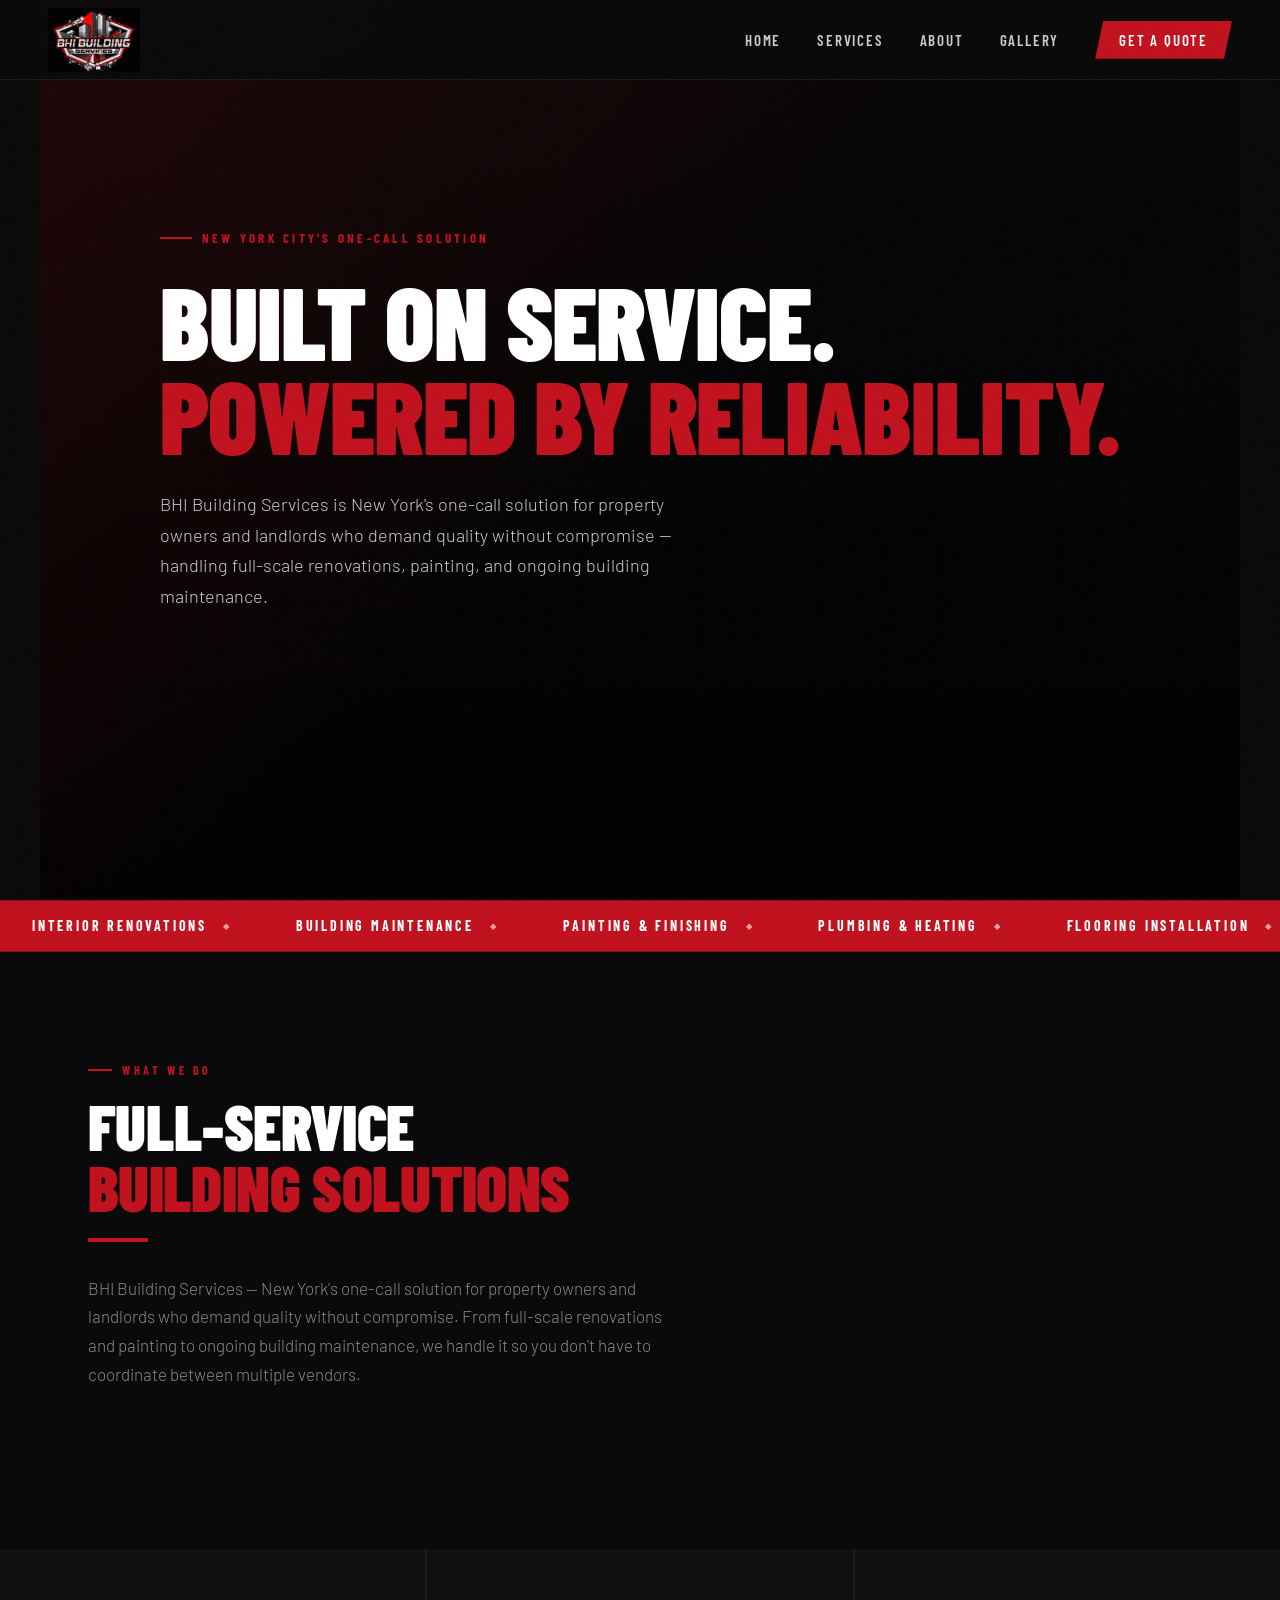
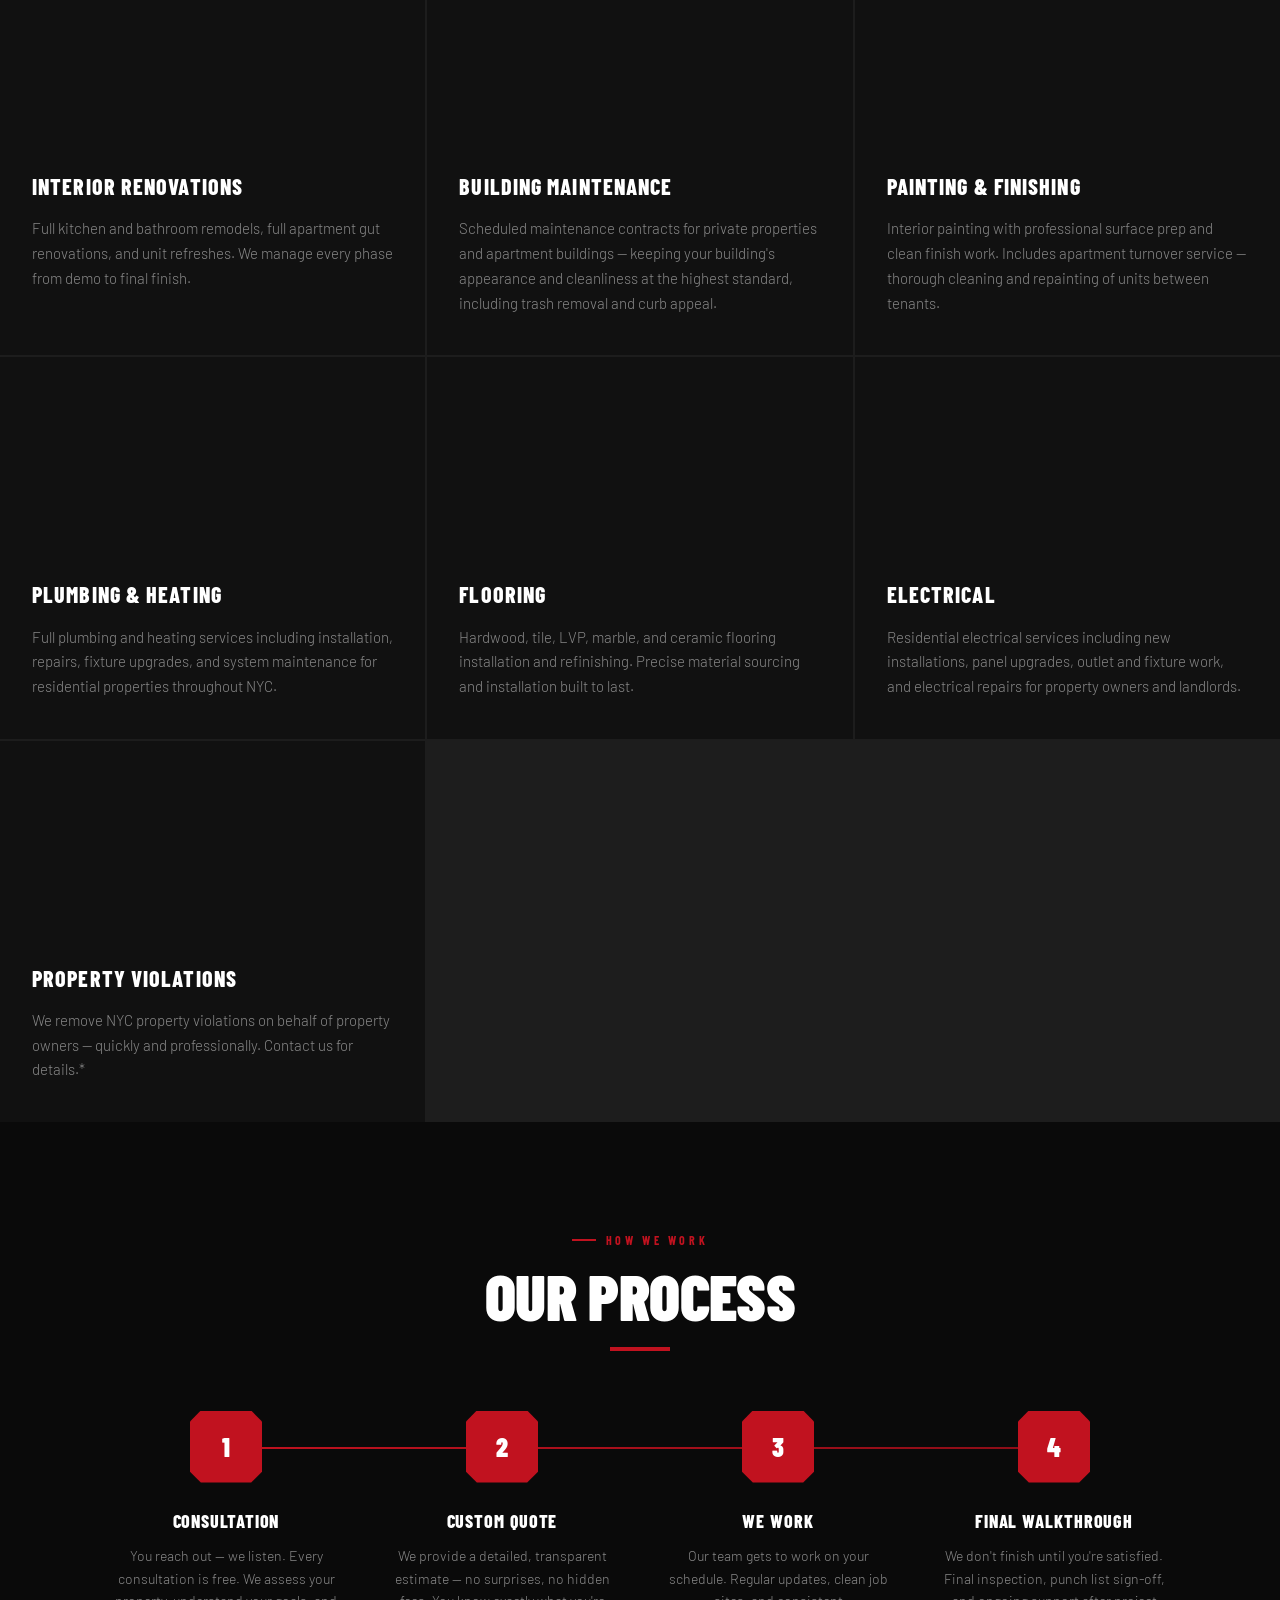
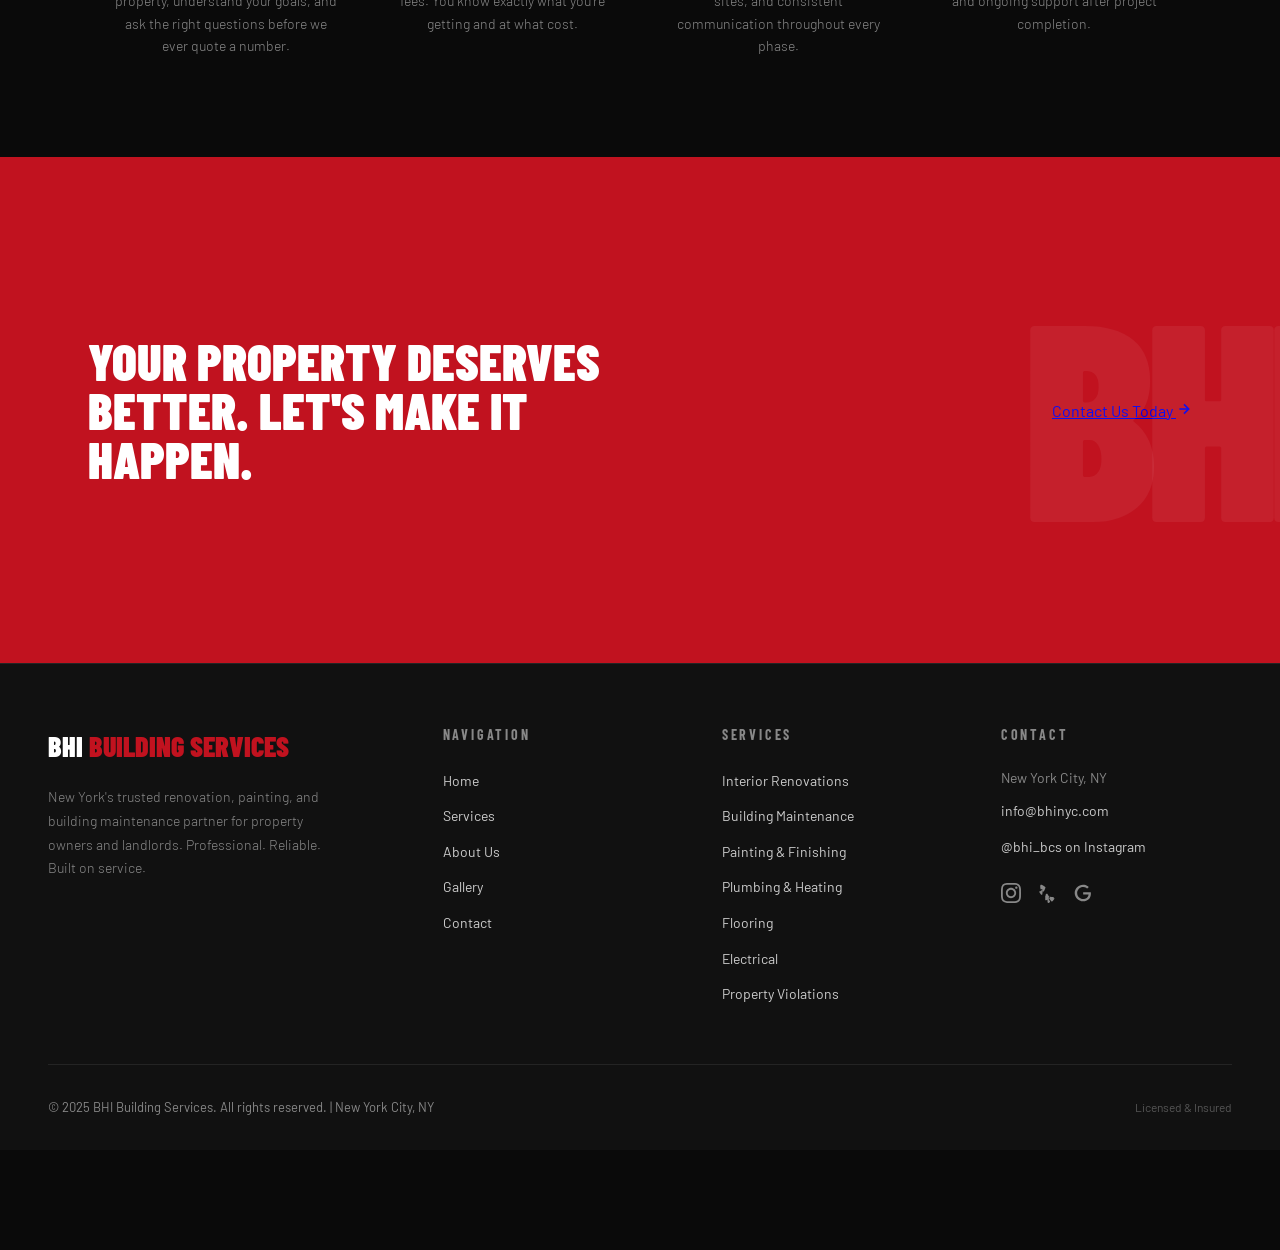
==== commit dd5ce616: "Add files via upload" ====
--- a/index.html
+++ b/index.html
@@ -1,10 +1,10 @@
 <!DOCTYPE html>
 <html lang="en">
 <head>
-  <meta charset="UTF-8"/>
-  <meta name="viewport" content="width=device-width, initial-scale=1.0"/>
-  <title>Home | BHI Building Services</title>
-  <style>
+<meta charset="UTF-8"/>
+<meta name="viewport" content="width=device-width,initial-scale=1.0"/>
+<title>BHI Building Services | NYC Renovation & Maintenance</title>
+<style>
 @import url('https://fonts.googleapis.com/css2?family=Barlow+Condensed:wght@400;600;700;800;900&family=Barlow:wght@300;400;500;600&display=swap');
 
 :root {
@@ -1209,22 +1209,10 @@
 </style>
 </head>
 <body>
-  <nav id="main-nav">
-    <a href="index.html" class="nav-logo">
-      <img src="[data-uri]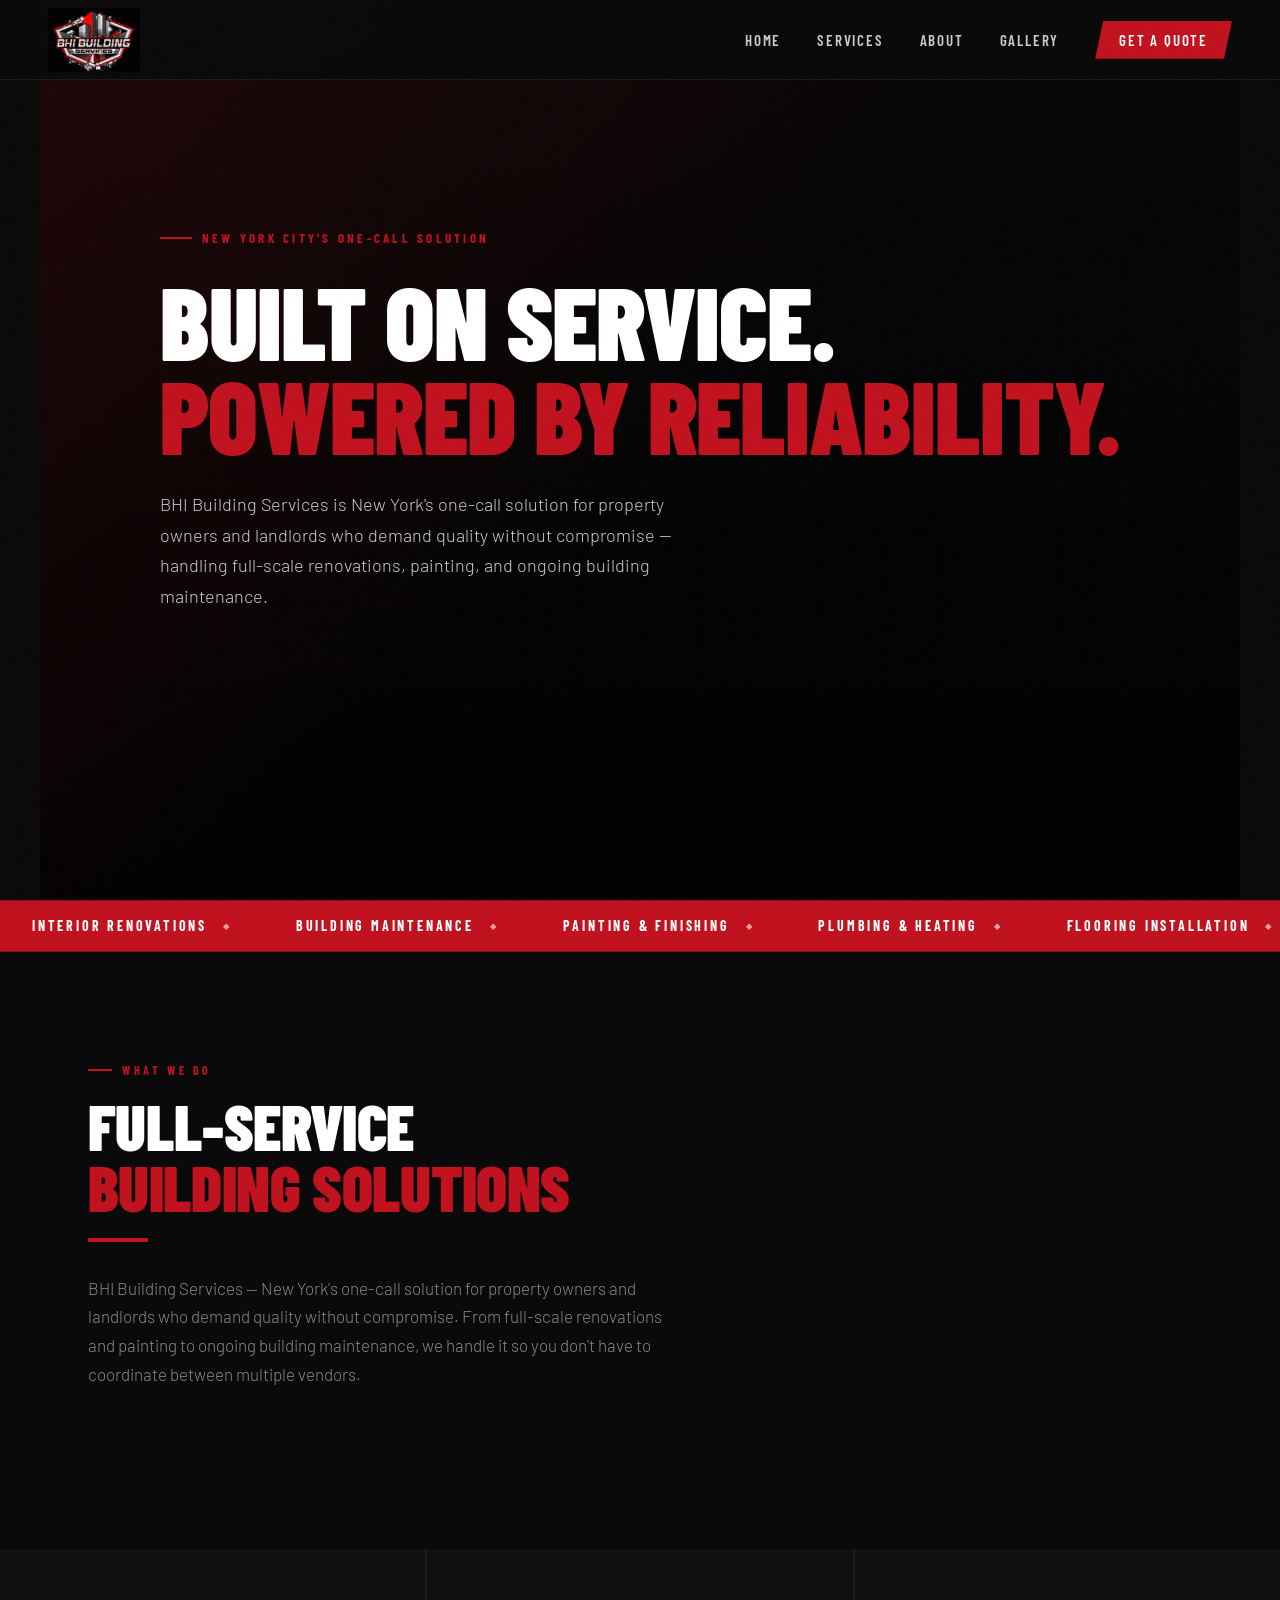
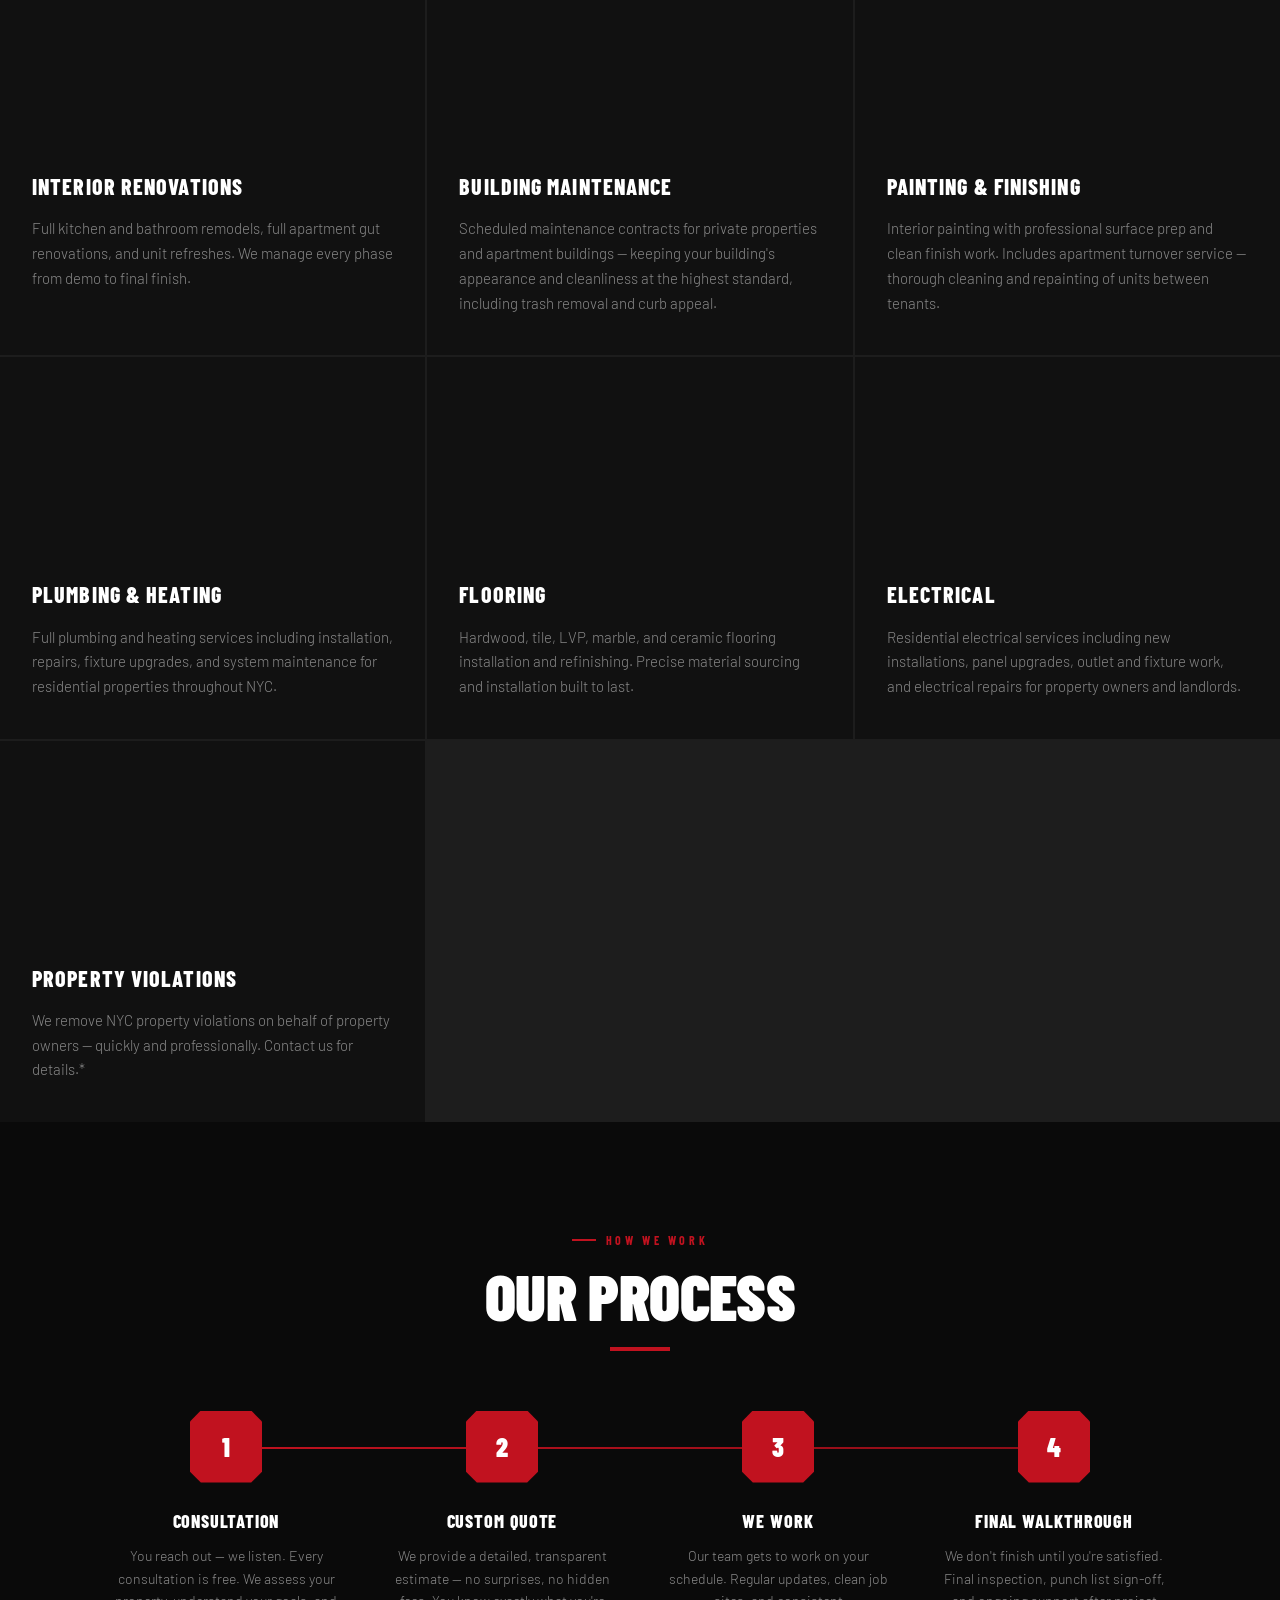
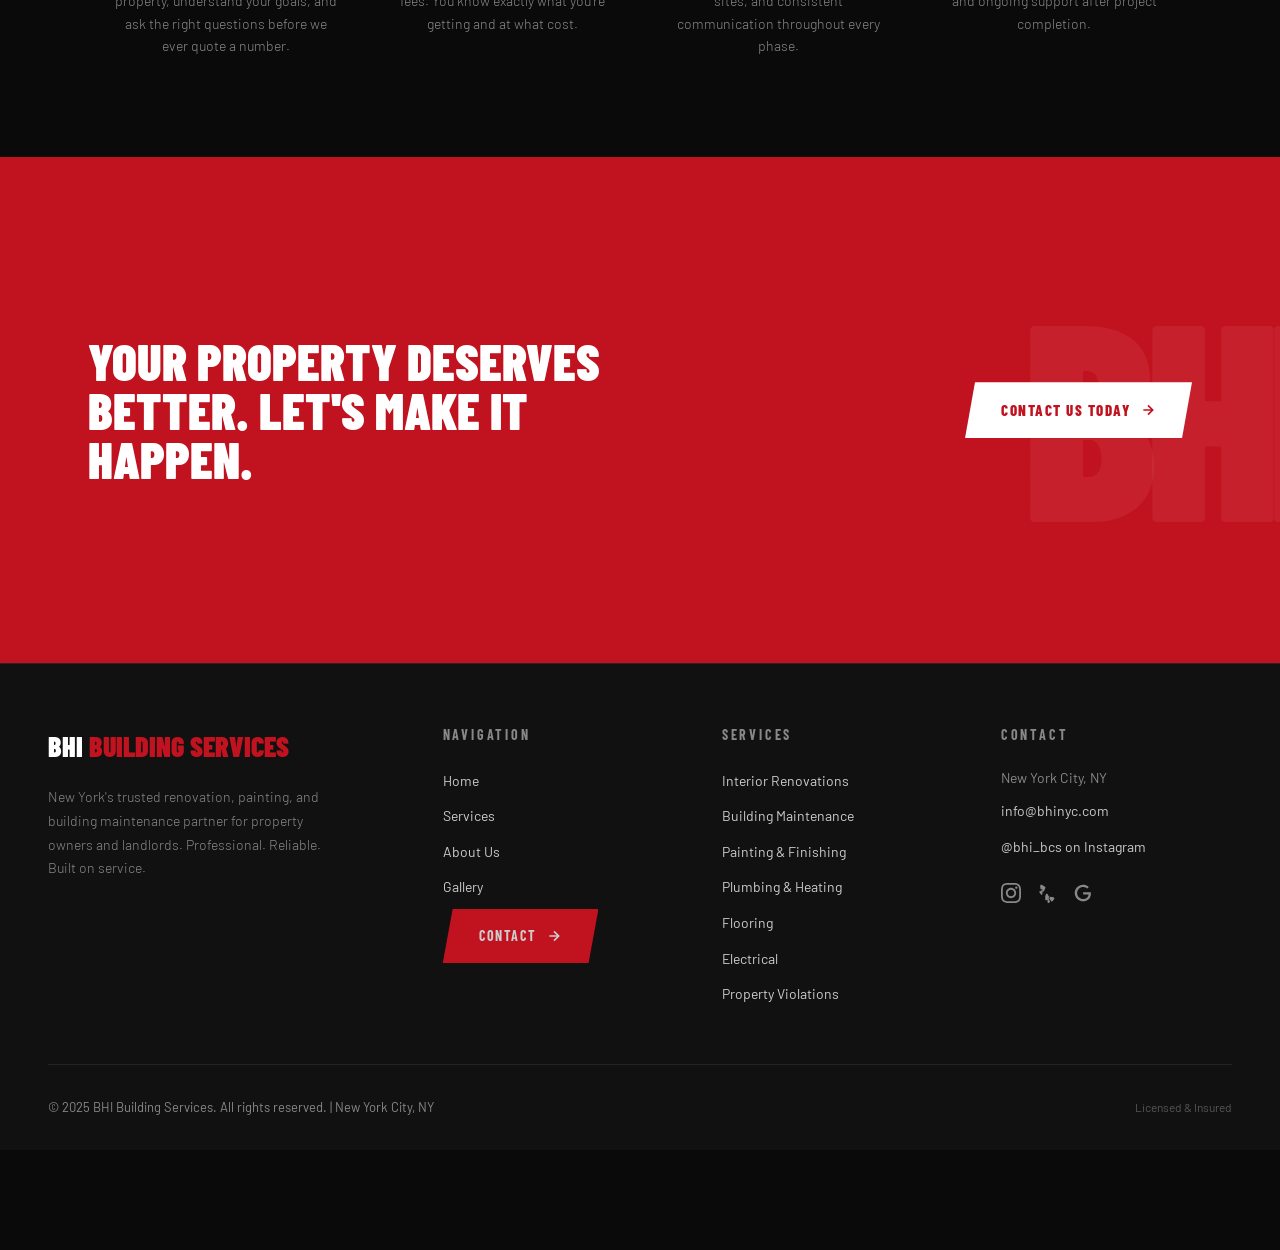
==== commit e6847ecd: "Add files via upload" ====
--- a/index.html
+++ b/index.html
@@ -176,7 +176,7 @@
   background:
     linear-gradient(135deg, rgba(193,18,31,0.15) 0%, transparent 50%),
     linear-gradient(to bottom, rgba(0,0,0,0.3) 0%, rgba(0,0,0,0.85) 100%),
-    url('https://images.unsplash.com/photo-1504307651254-35680f356dfd?w=1800&q=80') center/cover no-repeat;
+    url('https://images.unsplash.com/https://images.unsplash.com/photo-1496442226666-8d4d0e62e6e9?w=1800&q=80') center/cover no-repeat;
 }
 
 .hero-grid-overlay {
@@ -1087,7 +1087,7 @@
   padding: 160px 48px 80px;
   background:
     linear-gradient(to bottom, rgba(0,0,0,0.5), rgba(0,0,0,0.9)),
-    url('https://images.unsplash.com/photo-1504307651254-35680f356dfd?w=1400&q=80') center/cover no-repeat;
+    url('https://images.pexels.com/photos/7937927/https://images.unsplash.com/photo-1534430480872-3498386e7856?w=1400&q=80') center/cover no-repeat;
   text-align: center;
 }
 
@@ -1271,7 +1271,7 @@
       <div class="services-grid">
 
         <div class="service-card">
-          <div class="service-photo" style="background:url('https://images.unsplash.com/photo-1552321554-5fefe8c9ef14?w=600&q=80') center/cover no-repeat;"></div>
+          <div class="service-photo" style="background:url('https://images.pexels.com/photos/1080721/pexels-photo-1080721.jpeg?auto=compress&cs=tinysrgb&w=600') center/cover no-repeat;"></div>
           <h3>Interior Renovations</h3>
           <p>Full kitchen and bathroom remodels, full apartment gut renovations, and unit refreshes. We manage every phase from demo to final finish.</p>
         </div>
@@ -1283,31 +1283,31 @@
         </div>
 
         <div class="service-card">
-          <div class="service-photo" style="background:url('https://images.unsplash.com/photo-1558618666-fcd25c85cd64?w=600&q=80') center/cover no-repeat;"></div>
+          <div class="service-photo" style="background:url('https://images.pexels.com/photos/1669754/pexels-photo-1669754.jpeg?auto=compress&cs=tinysrgb&w=600') center/cover no-repeat;"></div>
           <h3>Painting &amp; Finishing</h3>
           <p>Interior painting with professional surface prep and clean finish work. Includes apartment turnover service — thorough cleaning and repainting of units between tenants.</p>
         </div>
 
         <div class="service-card">
-          <div class="service-photo" style="background:url('https://images.unsplash.com/photo-1585771724684-38269d6639fd?w=600&q=80') center/cover no-repeat;"></div>
+          <div class="service-photo" style="background:url('https://images.pexels.com/photos/6419128/pexels-photo-6419128.jpeg?auto=compress&cs=tinysrgb&w=600') center/cover no-repeat;"></div>
           <h3>Plumbing &amp; Heating</h3>
           <p>Full plumbing and heating services including installation, repairs, fixture upgrades, and system maintenance for residential properties throughout NYC.</p>
         </div>
 
         <div class="service-card">
-          <div class="service-photo" style="background:url('https://images.unsplash.com/photo-1615873968403-89e068629265?w=600&q=80') center/cover no-repeat;"></div>
+          <div class="service-photo" style="background:url('https://images.pexels.com/photos/3990359/pexels-photo-3990359.jpeg?auto=compress&cs=tinysrgb/3990359/pexels-photo-3990359.jpeg?auto=compress&cs=tinysrgb?auto=compress&cs=tinysrgb&w=600') center/cover no-repeat;"></div>
           <h3>Flooring</h3>
           <p>Hardwood, tile, LVP, marble, and ceramic flooring installation and refinishing. Precise material sourcing and installation built to last.</p>
         </div>
 
         <div class="service-card">
-          <div class="service-photo" style="background:url('https://images.unsplash.com/photo-1621905251918-48416bd8575a?w=600&q=80') center/cover no-repeat;"></div>
+          <div class="service-photo" style="background:url('https://images.pexels.com/photos/257736/pexels-photo-257736.jpeg?auto=compress&cs=tinysrgb&w=600') center/cover no-repeat;"></div>
           <h3>Electrical</h3>
           <p>Residential electrical services including new installations, panel upgrades, outlet and fixture work, and electrical repairs for property owners and landlords.</p>
         </div>
 
         <div class="service-card">
-          <div class="service-photo" style="background:url('https://images.unsplash.com/photo-1560518883-ce09059eeffa?w=600&q=80') center/cover no-repeat;"></div>
+          <div class="service-photo" style="background:url('https://images.pexels.com/photos/323780/pexels-photo-323780.jpeg?auto=compress&cs=tinysrgb&w=600') center/cover no-repeat;"></div>
           <h3>Property Violations</h3>
           <p>We remove NYC property violations on behalf of property owners — quickly and professionally. Contact us for details.*</p>
         </div>
@@ -1350,10 +1350,7 @@
     <div class="cta-banner section-full">
       <div class="cta-inner">
         <h2>Your Property Deserves Better. Let's Make It Happen.</h2>
-        <a href="contact.html">
-          Contact Us Today
-          <svg width="16" height="16" viewBox="0 0 24 24" fill="none" stroke="currentColor" stroke-width="2.5"><path d="M5 12h14M12 5l7 7-7 7"/></svg>
-        </a>
+        <a href="contact.html" class="btn-white">Contact Us Today <svg width="16" height="16" viewBox="0 0 24 24" fill="none" stroke="currentColor" stroke-width="2.5"><path d="M5 12h14M12 5l7 7-7 7"/></svg></a>
       </div>
     </div>
 
@@ -1374,7 +1371,7 @@
               <li><a href="services.html">Services</a></li>
               <li><a href="about.html">About Us</a></li>
               <li><a href="gallery.html">Gallery</a></li>
-              <li><a href="contact.html">Contact</a></li>
+              <li><a href="contact.html" class="btn-primary" style="display:inline-flex;">Contact <svg width="16" height="16" viewBox="0 0 24 24" fill="none" stroke="currentColor" stroke-width="2.5"><path d="M5 12h14M12 5l7 7-7 7"/></svg></a></li>
             </ul>
           </div>
           <div class="footer-col">
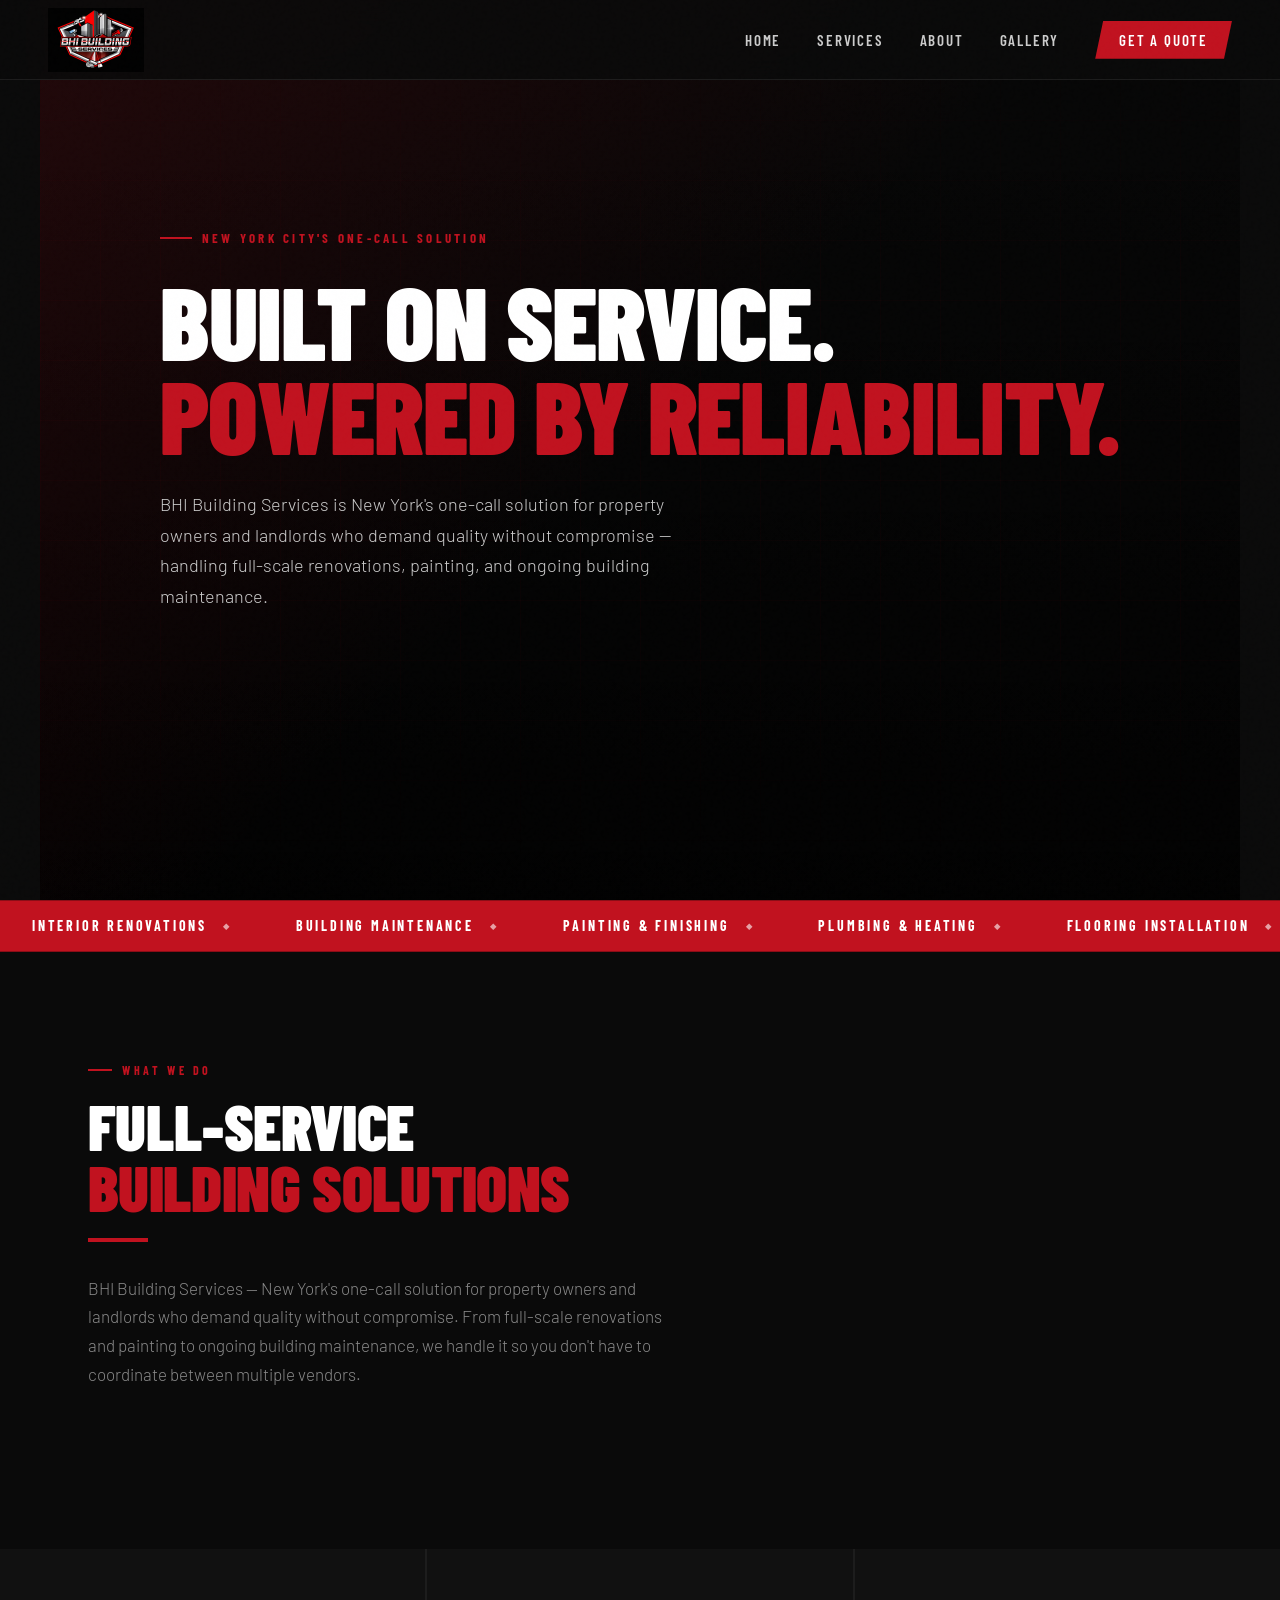
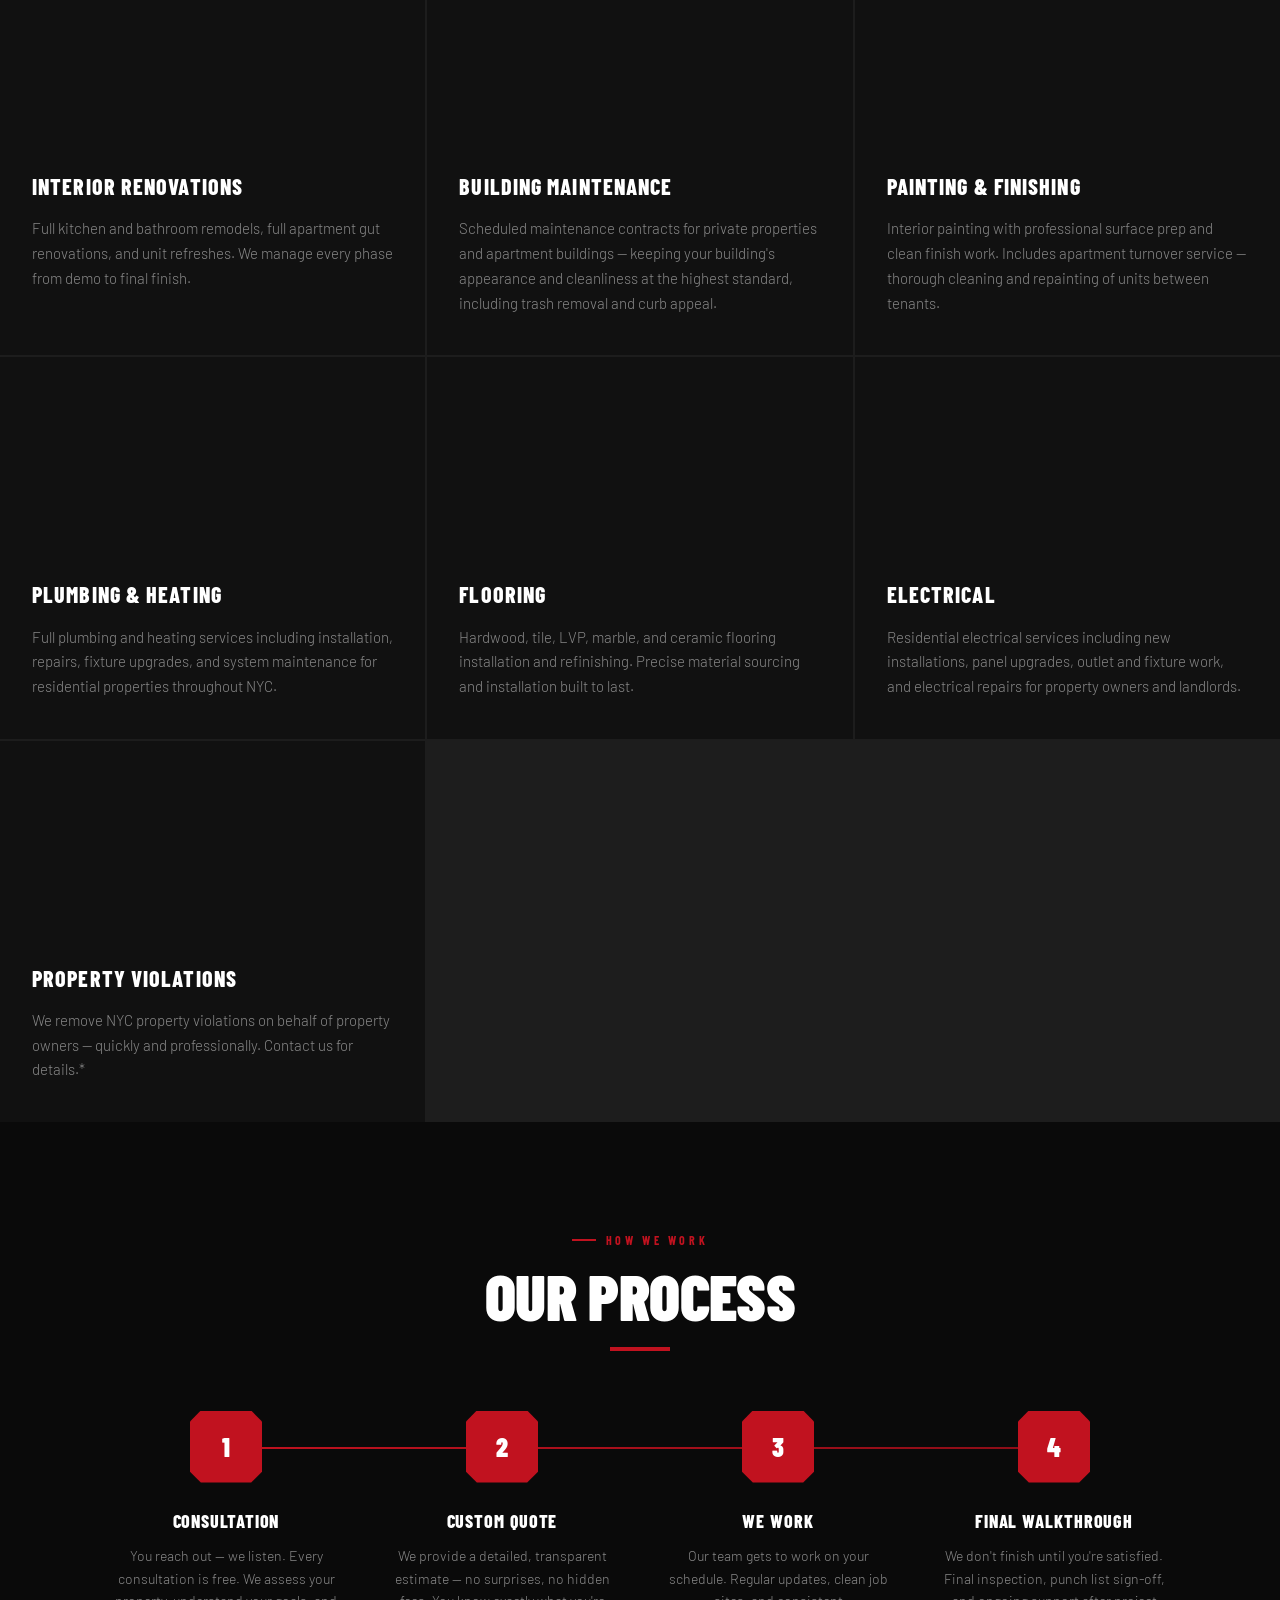
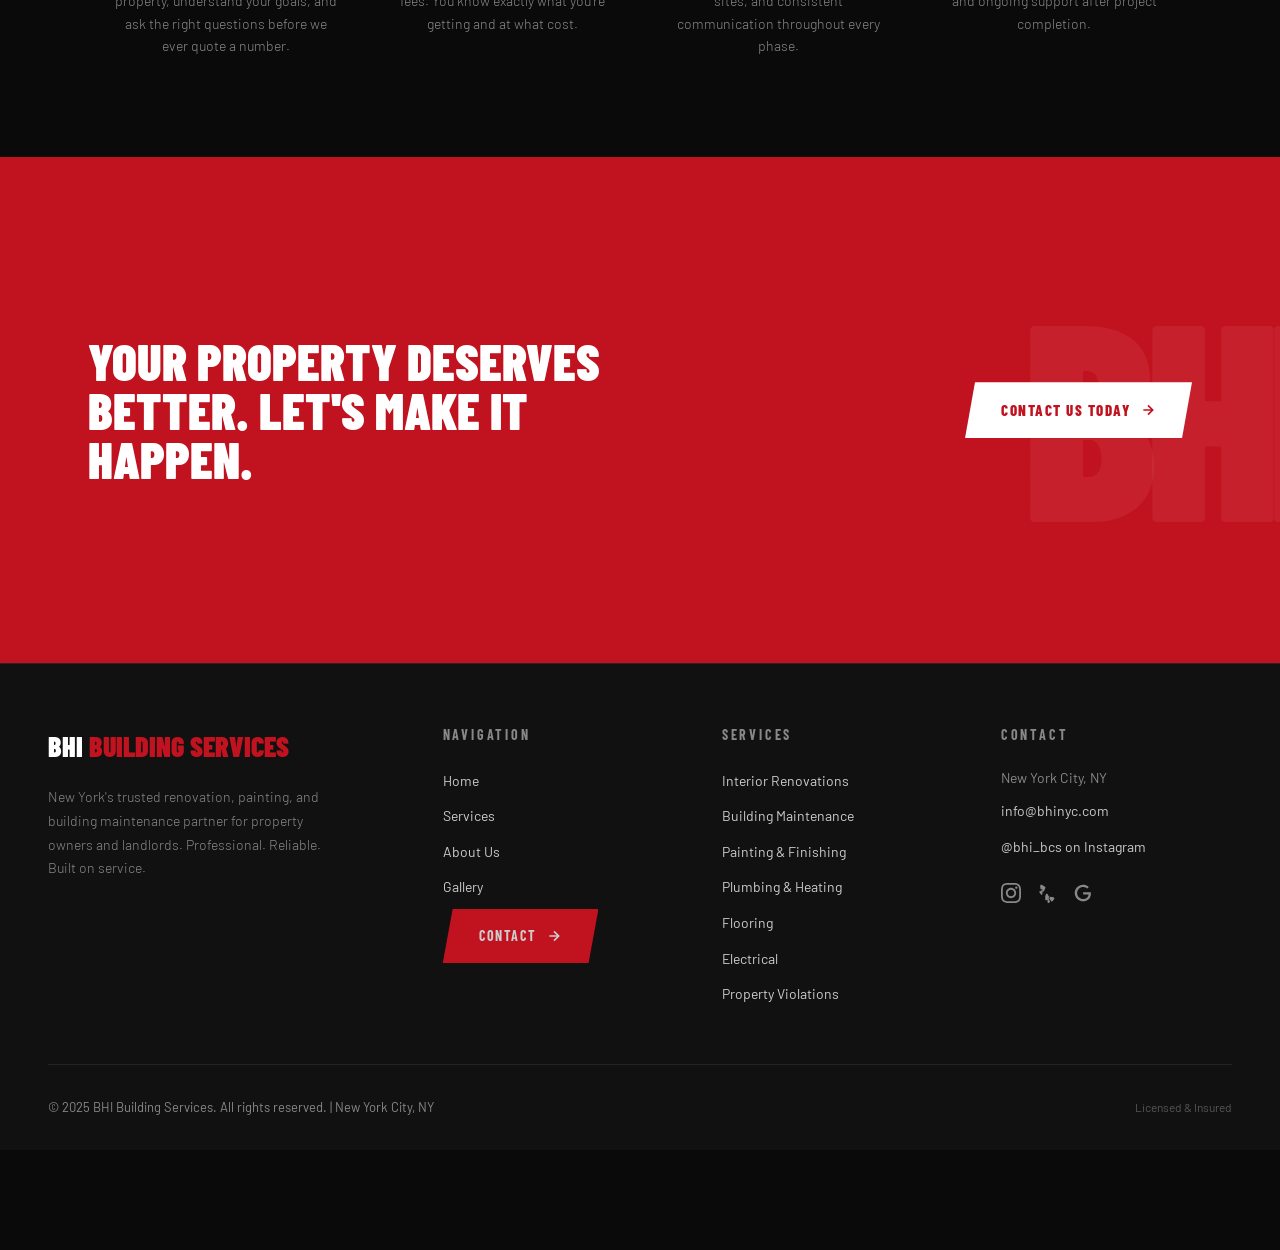
==== commit 1f3f30d5: "Add files via upload" ====
--- a/index.html
+++ b/index.html
@@ -1087,7 +1087,7 @@
   padding: 160px 48px 80px;
   background:
     linear-gradient(to bottom, rgba(0,0,0,0.5), rgba(0,0,0,0.9)),
-    url('https://images.pexels.com/photos/7937927/https://images.unsplash.com/photo-1534430480872-3498386e7856?w=1400&q=80') center/cover no-repeat;
+    url('https://images.pexels.com/photos/7937927/pexels-photo-7937927.jpeg?auto=compress&cs=tinysrgb&w=1400') center/cover no-repeat;
   text-align: center;
 }
 
@@ -1209,7 +1209,7 @@
 </style>
 </head>
 <body>
-<nav id="main-nav"><a href="index.html" class="nav-logo"><img src="[data-uri]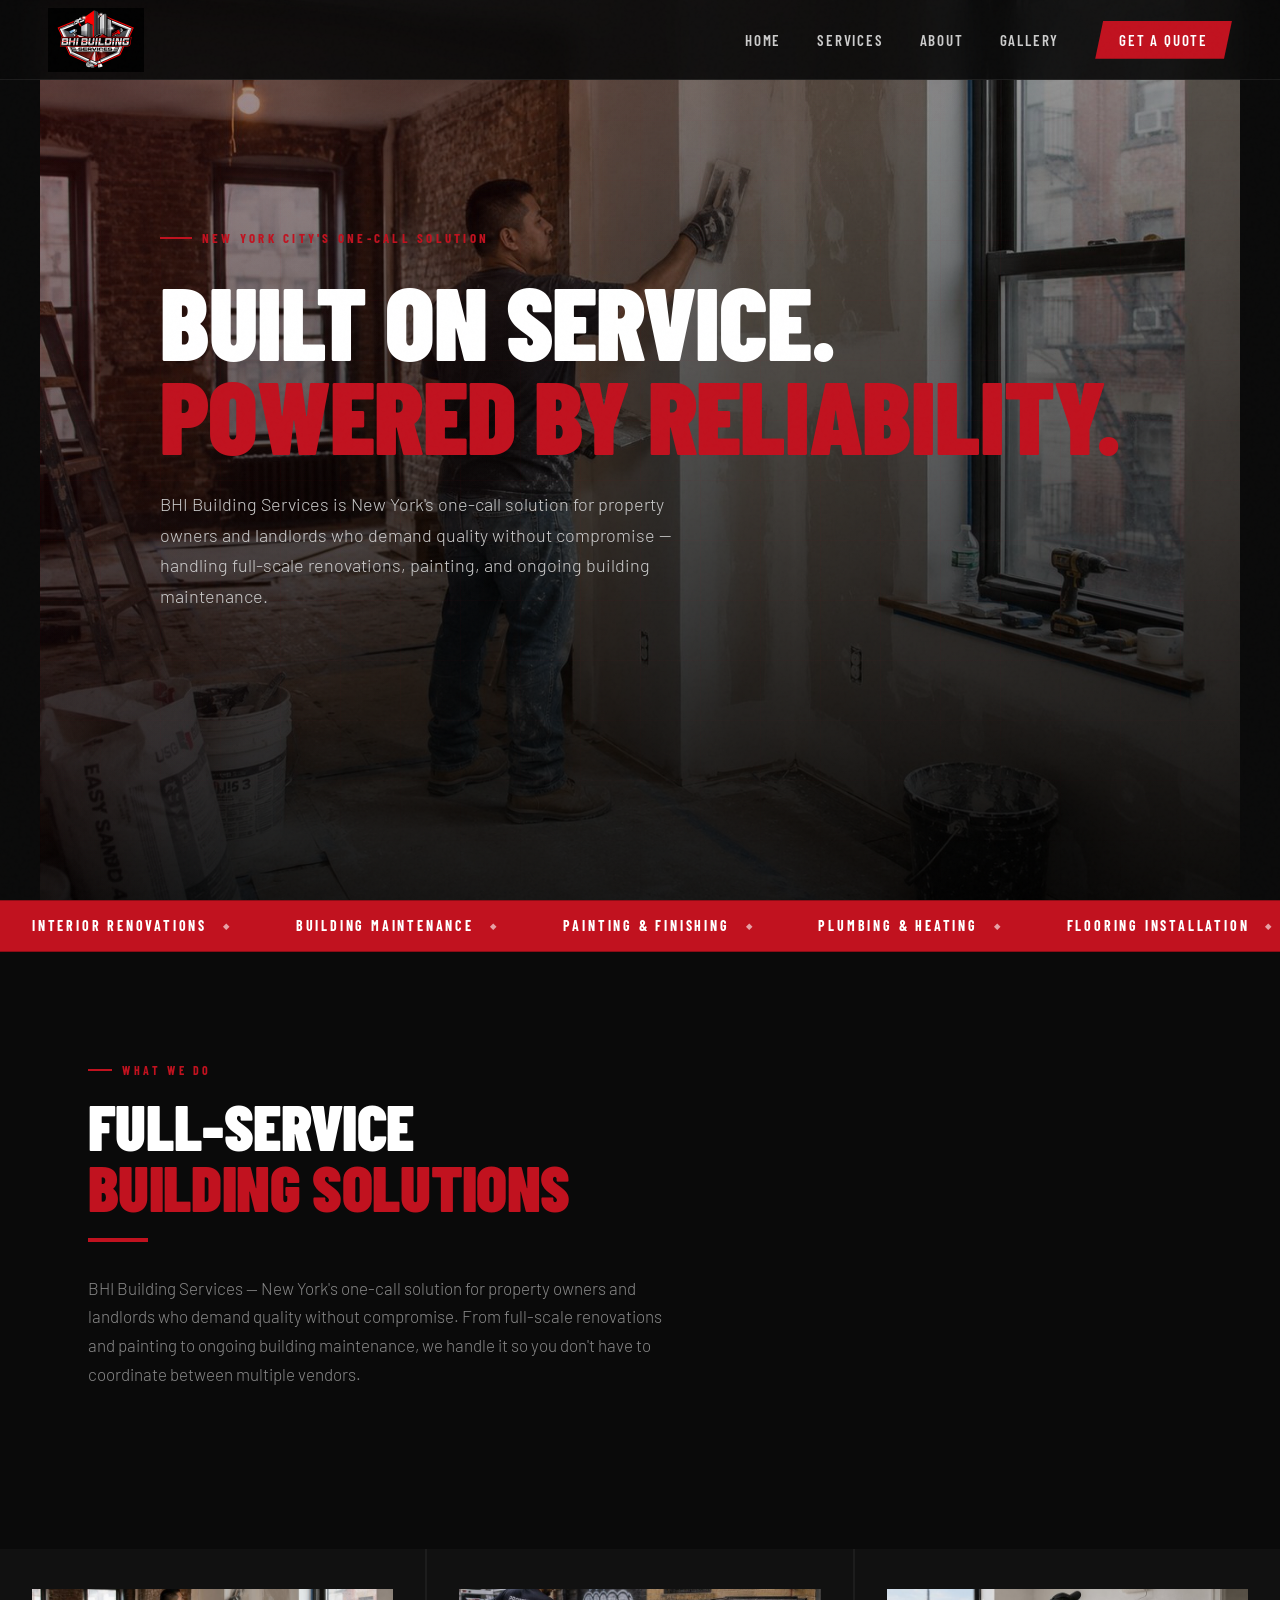
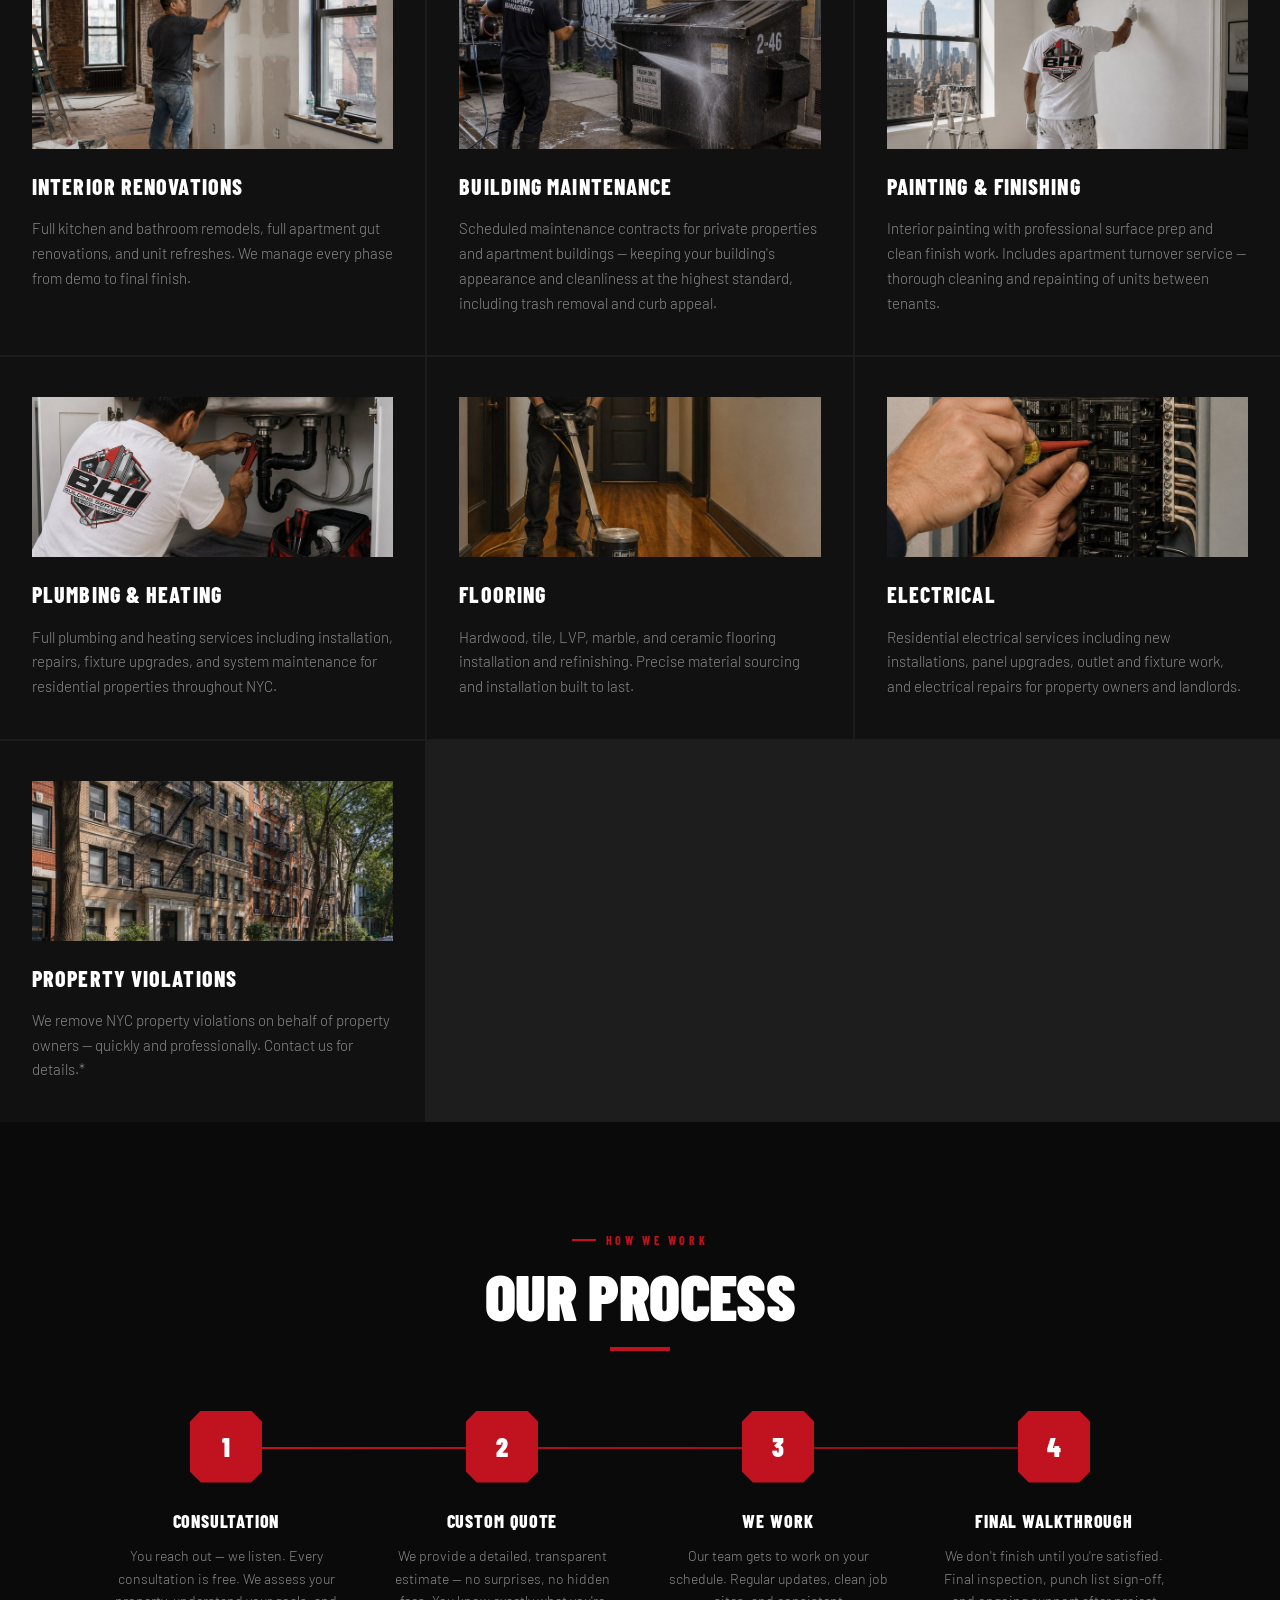
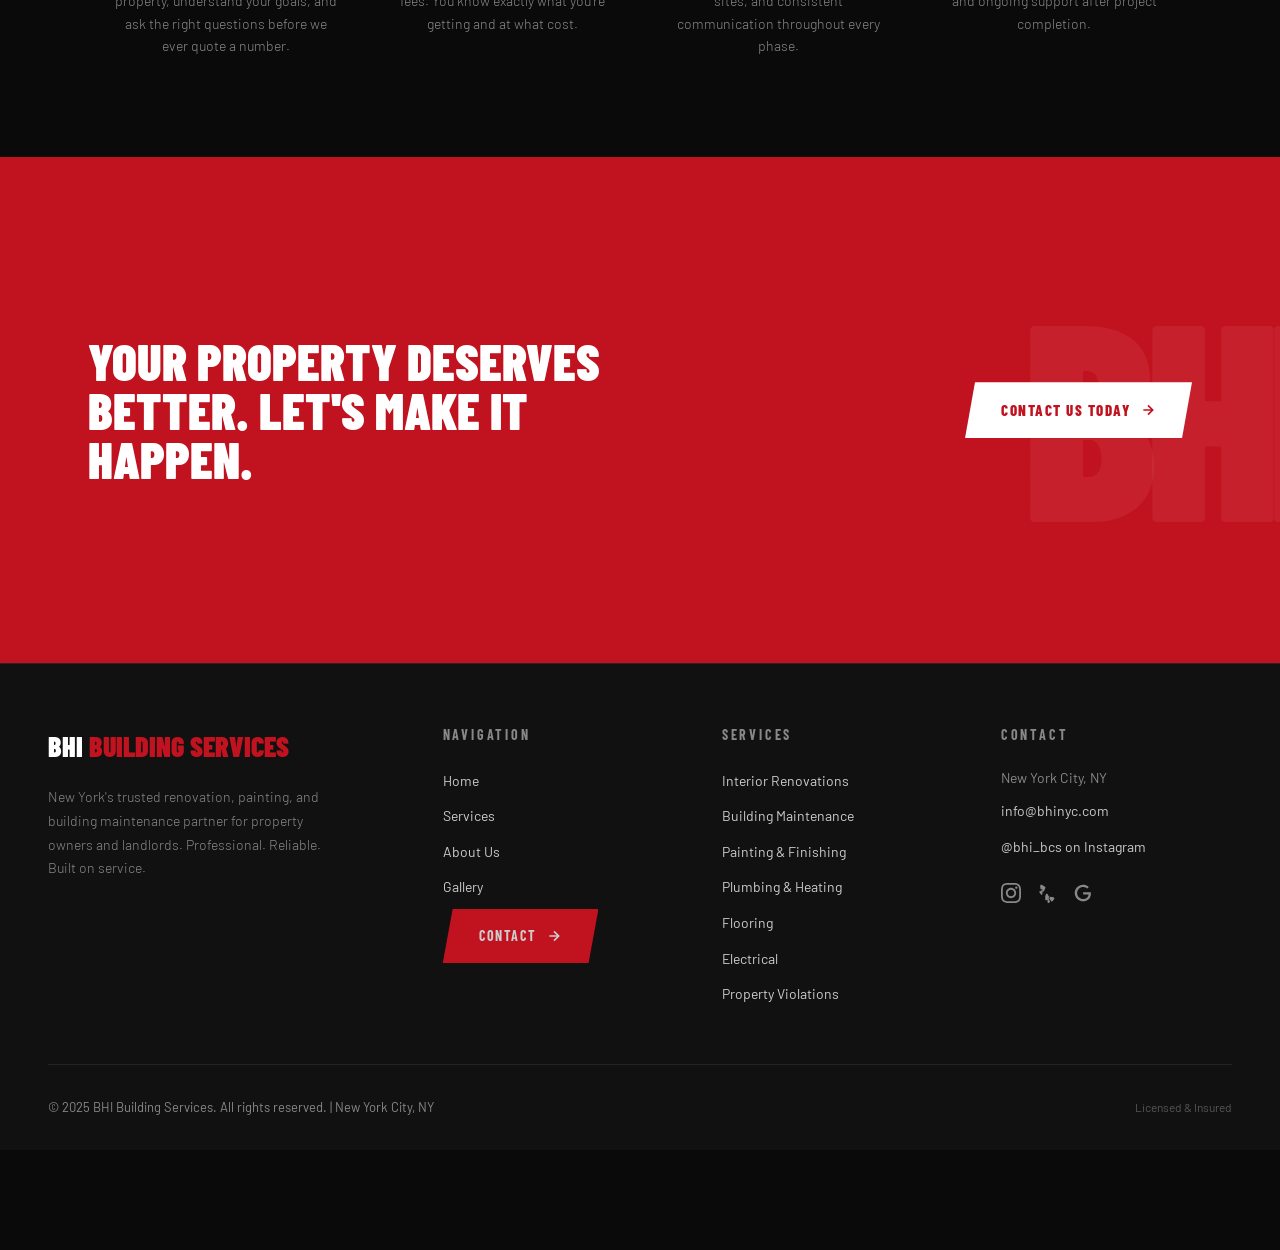
==== commit d8035490: "Add files via upload" ====
--- a/index.html
+++ b/index.html
@@ -176,7 +176,7 @@
   background:
     linear-gradient(135deg, rgba(193,18,31,0.15) 0%, transparent 50%),
     linear-gradient(to bottom, rgba(0,0,0,0.3) 0%, rgba(0,0,0,0.85) 100%),
-    url('https://images.unsplash.com/https://images.unsplash.com/photo-1496442226666-8d4d0e62e6e9?w=1800&q=80') center/cover no-repeat;
+    url('[data-uri]') center/cover no-repeat;
 }
 
 .hero-grid-overlay {
@@ -1087,7 +1087,7 @@
   padding: 160px 48px 80px;
   background:
     linear-gradient(to bottom, rgba(0,0,0,0.5), rgba(0,0,0,0.9)),
-    url('https://images.pexels.com/photos/7937927/pexels-photo-7937927.jpeg?auto=compress&cs=tinysrgb&w=1400') center/cover no-repeat;
+    url('[data-uri]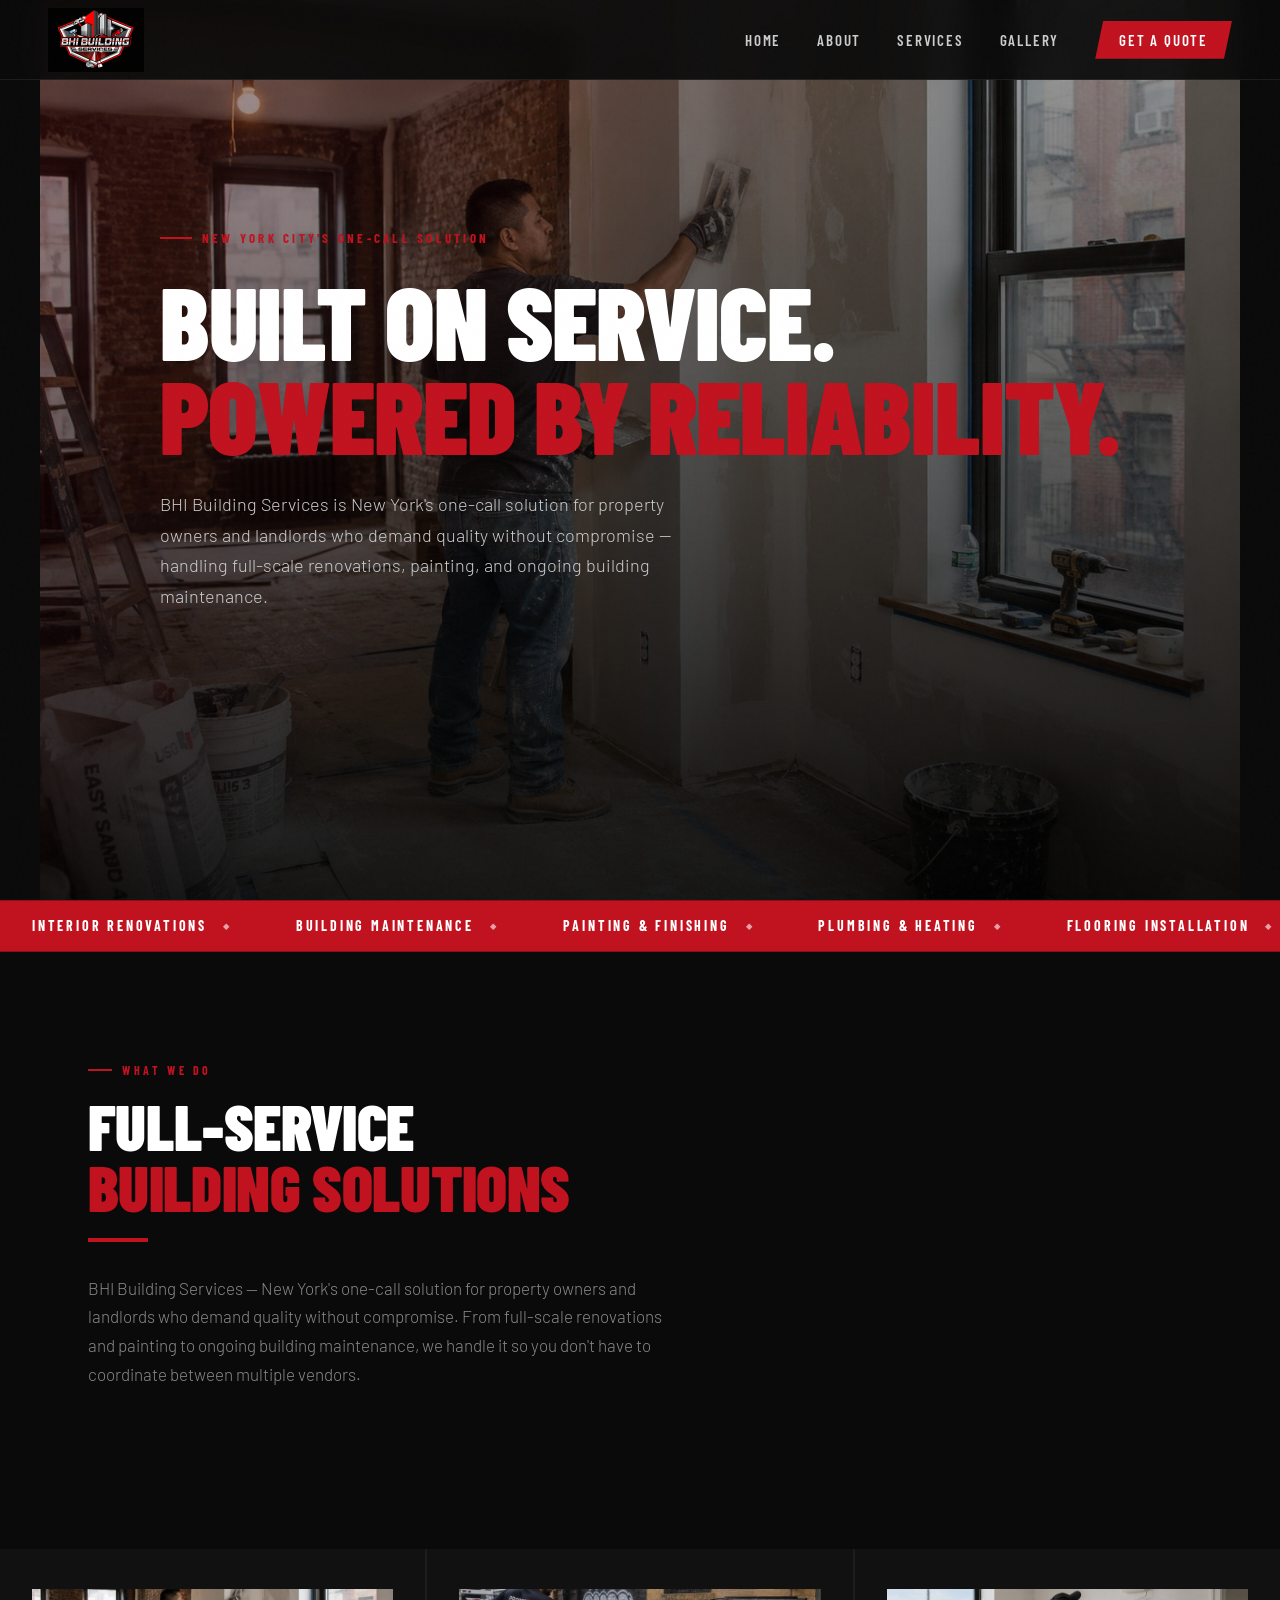
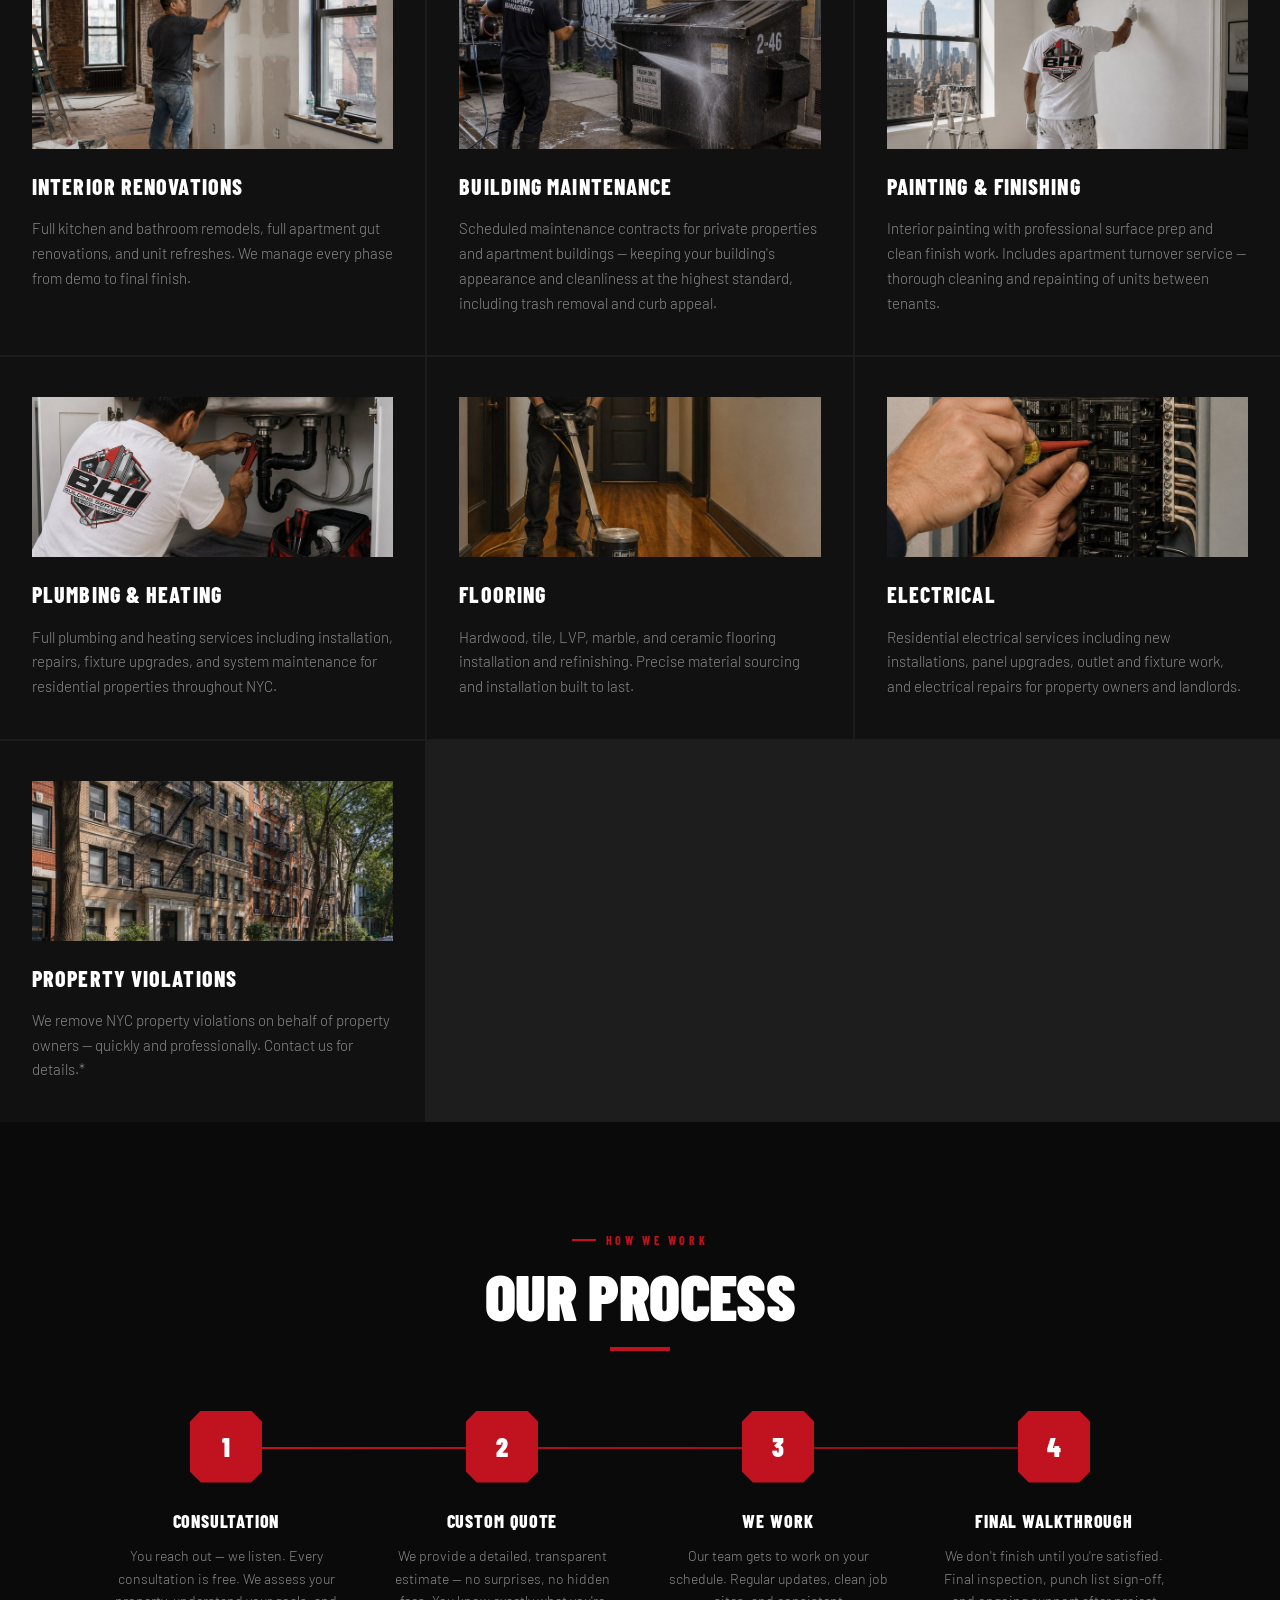
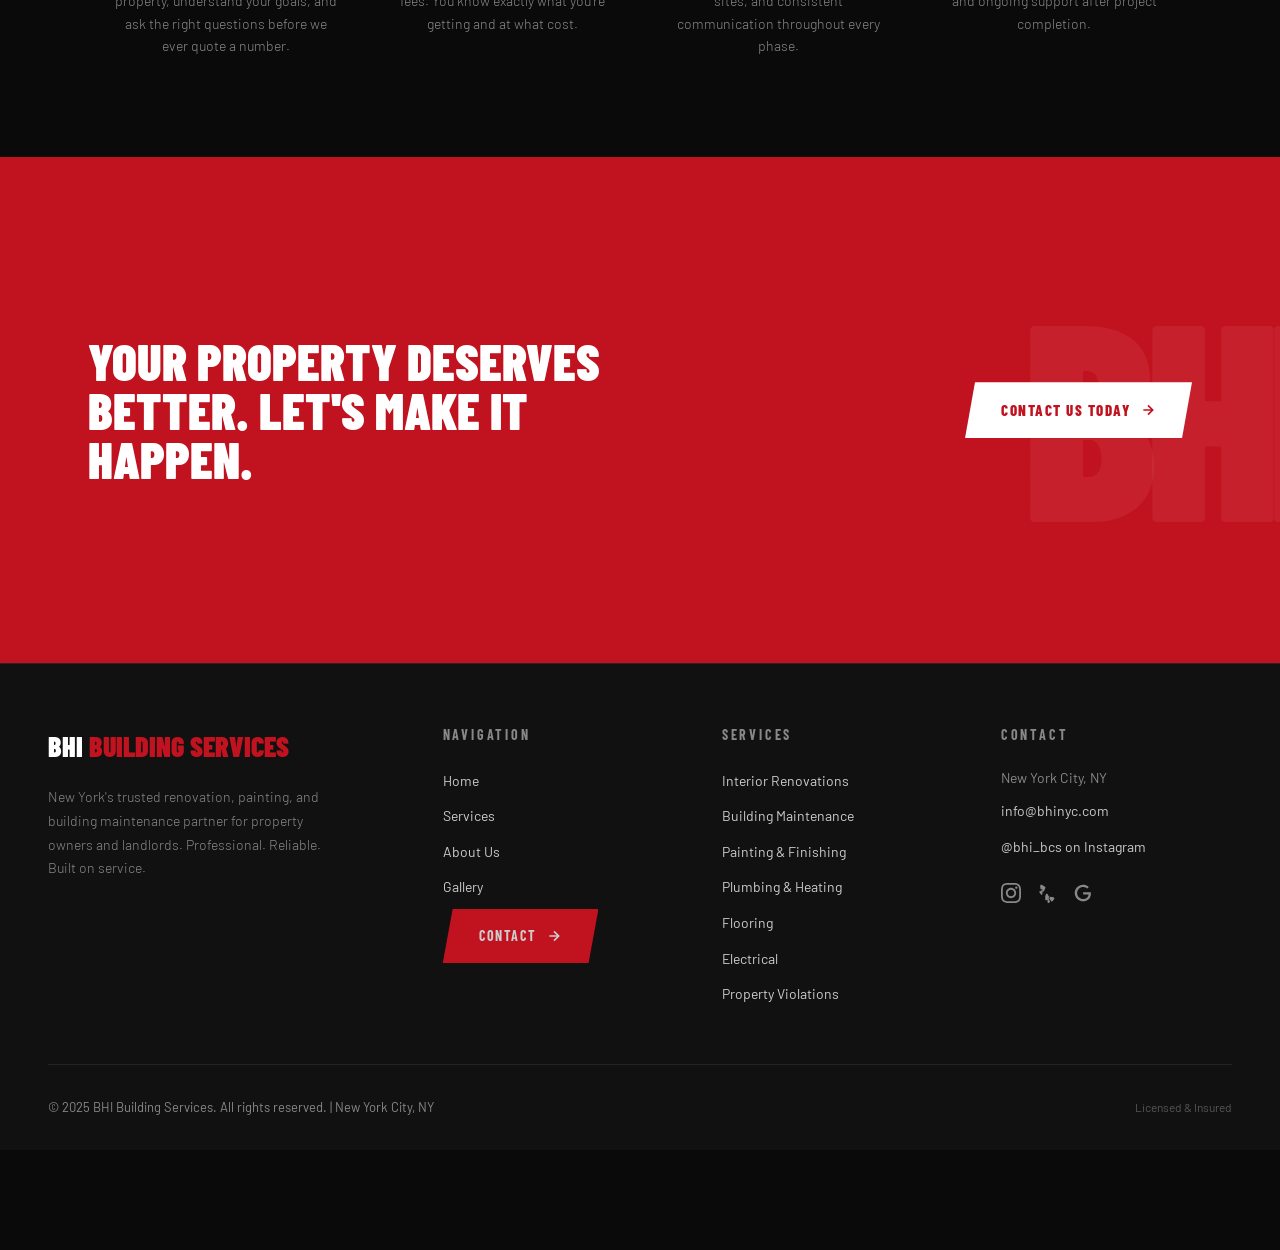
==== commit de3186b1: "Add files via upload" ====
--- a/index.html
+++ b/index.html
@@ -1,6 +1,8 @@
 <!DOCTYPE html>
 <html lang="en">
 <head>
+  <link rel="icon" type="image/png" href="[data-uri]">
+  <link rel="apple-touch-icon" href="[data-uri]">
 <meta charset="UTF-8"/>
 <meta name="viewport" content="width=device-width,initial-scale=1.0"/>
 <title>BHI Building Services | NYC Renovation & Maintenance</title>
@@ -1209,7 +1211,7 @@
 </style>
 </head>
 <body>
-<nav id="main-nav"><a href="index.html" class="nav-logo"><img src="[data-uri]